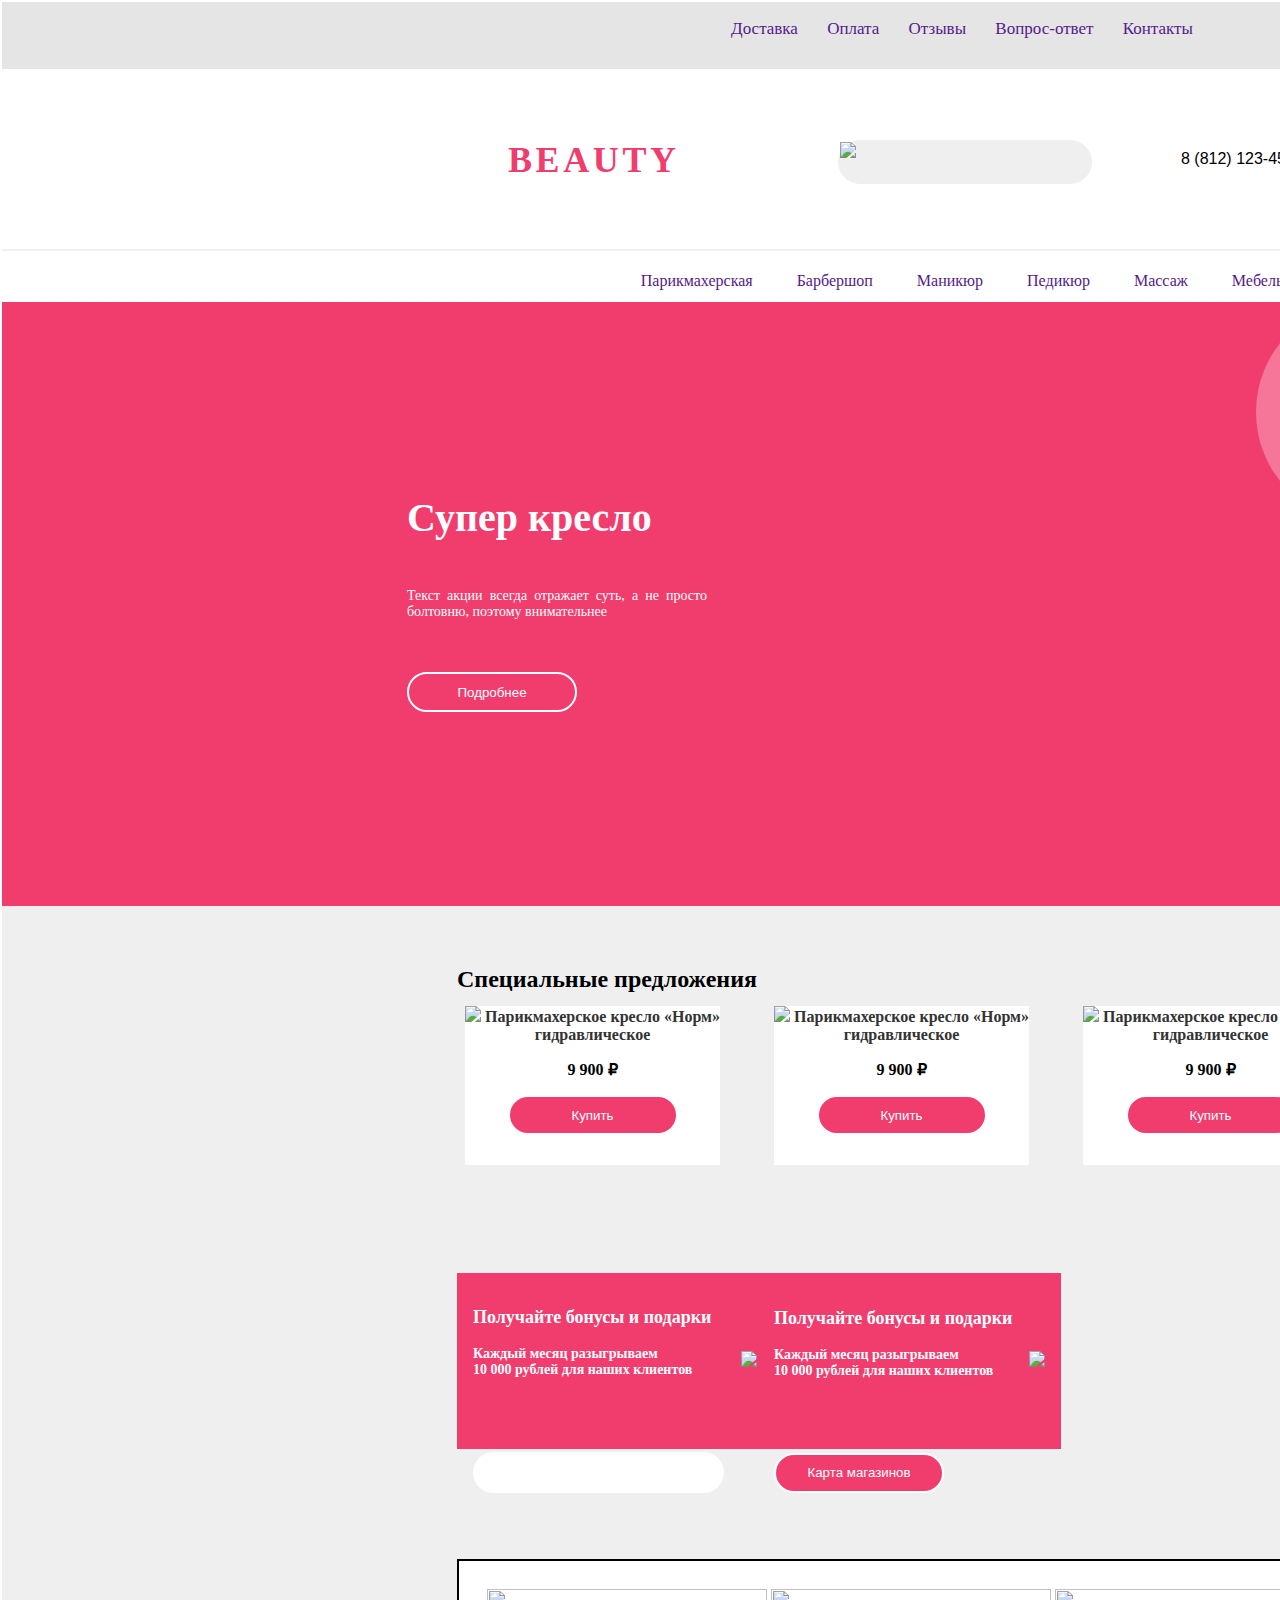
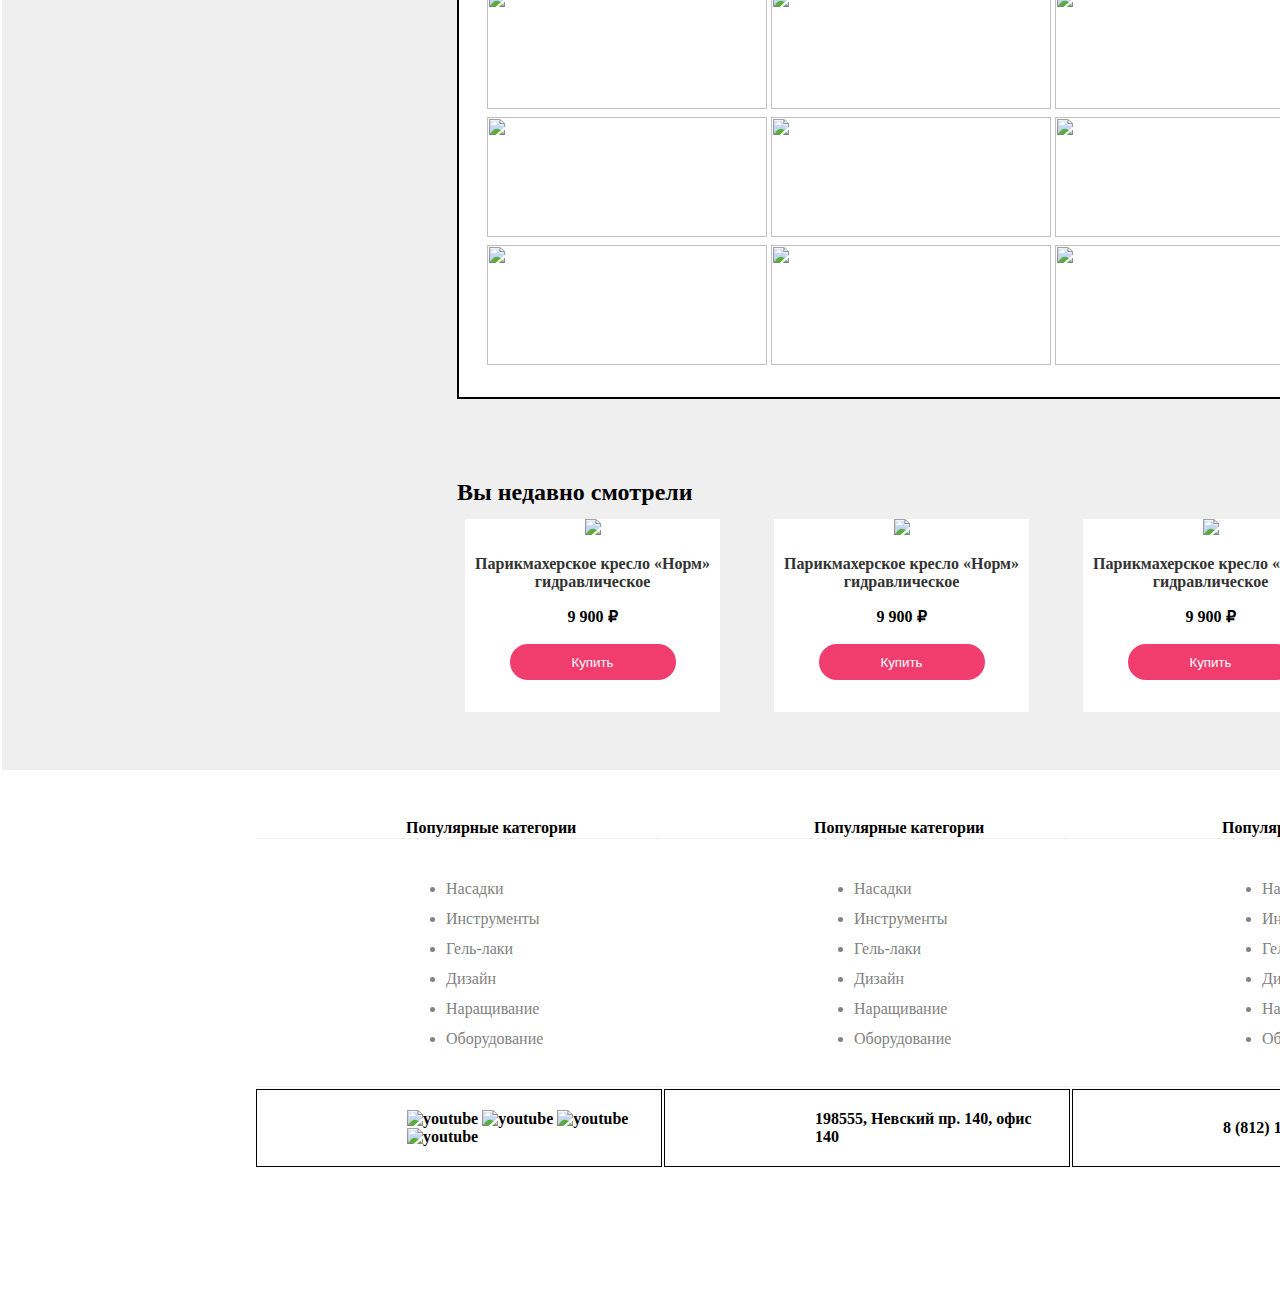
==== First task.html @ df23cb65 "Create Footer" ====
<!DOCTYPE html>
<html>
<head>
	<meta charset="utf-8">
	<meta name="viewport" content="width=device-width, initial-scale=1">
	<link rel="stylesheet" type="text/css" href="cssFirsttask.css">
	<link rel="stylesheet" type="text/css" href="publicitate.css">
	<title></title>
</head>

<body>
<div class="f" > 
	<a href="">Доставка</a>
	<a href="">Оплата</a>
	<a href="">Отзывы</a>
	<a href="">Вопрос-ответ</a>
	<a href="">Контакты</a></div>
<div class="menu">
	<div class="logo">
		<b>BEAUTY</b>
	</div>
<div class="search">
	<img src="https://icons.veryicon.com/png/o/miscellaneous/easemob-icon/search-934.png" width="auto" height="100%">
	<input type="" name="" class="inpser"></div>
<label class="phone">8 (812) 123-45-67</label>
<button class="btbkcall">Обратный звонок</button></div>
<hr class="clhr">
<div class="secondM" >
	<a href="">Парикмахерская</a>
	<a href="">Барбершоп</a>
	<a href="">Маникюр</a>
	<a href="">Педикюр</a>
	<a href="">Массаж</a>
	<a href="">Мебель</a></div>
<div class="bilbord">
	<label class="titlu"><b>Супер кресло</b></label>
	<label class="continut">Текст акции всегда отражает суть, а не просто болтовню, поэтому внимательнее</label>
	<button class="more">Подробнее</button>
	<div class="imgbilbord"> <img src="https://www.pngall.com/wp-content/uploads/11/Office-Chair-PNG-Images.png" width="360px">

	</div></div>
<div class="specialoffer">
 <label class="h2"> <b>Специальные предложения</b></label>
 <table class="tab1">
		<tr>
			<th>
				<div class="specialimg">
				<img src="https://relaxe.md/files/options/md/dcfffdd0-7636-4629-8879-8ab0fb9b57fd.webp" width="255px">
				<label class="textspecial">Парикмахерское кресло «Норм» гидравлическое</label>
				<p><b>9 900 ₽ </b></p>
				<button class="btby"> Купить</button>
				</div>
			</th>
			<th>
				<div class="specialimg">
				<img src="https://relaxe.md/files/options/md/dcfffdd0-7636-4629-8879-8ab0fb9b57fd.webp" width="255px">
				<label class="textspecial">Парикмахерское кресло «Норм» гидравлическое</label>
				<p><b>9 900 ₽ </b></p>
				<button class="btby"> Купить</button>
				</div>
			</th>
			<th>
				<div class="specialimg">
				<img src="https://relaxe.md/files/options/md/dcfffdd0-7636-4629-8879-8ab0fb9b57fd.webp" width="255px">
				<label class="textspecial">Парикмахерское кресло «Норм» гидравлическое</label>
				<p><b>9 900 ₽ </b></p>
				<button class="btby"> Купить</button>
				</div>
			</th>
			<th>
				<div class="specialimg">
				<img src="https://relaxe.md/files/options/md/dcfffdd0-7636-4629-8879-8ab0fb9b57fd.webp" width="255px">
				<label class="textspecial">Парикмахерское кресло «Норм» гидравлическое</label>
				<p><b>9 900 ₽ </b></p>
				<button class="btby"> Купить</button>
				</div>
			</th>
		</tr>
<table class="box">
	<tr>
		<th>
			<p class="textbox1">Получайте бонусы и подарки</p>
			<p class="textbox2">Каждый месяц разыгрываем<br> 10 000 рублей для наших клиентов</p>
            <input type="text" name="" class="emailinp">
		</th>
		<th> <img src="https://icons.veryicon.com/png/o/system/rounded-linear-icon/mail-246.png " width="370px">
		</th>
		<th >
			<p class="textbox1">Получайте бонусы и подарки</p>
			<p class="textbox2">Каждый месяц разыгрываем <br>
			10 000 рублей для наших клиентов</p>
			<button class="salescard">Карта магазинов</button>
		</th>
		<th>
			<img src="https://icons.veryicon.com/png/o/business/pdf-dedicated-color-e-commerce-icon/delivery-van.png" width="250px"></th>
	</tr></table></table> 
<table class="publicitate">
	<tr>
		<th>
			<img src="https://icons.veryicon.com/png/o/miscellaneous/phase-ii-mall-icon/marketing-4.png" width="280px" height="120px">
		</th>
		<th>
			<img src="https://icons.veryicon.com/png/o/miscellaneous/phase-ii-mall-icon/marketing-4.png" width="280px" height="120px">
		</th>
		<th>
			<img src="https://icons.veryicon.com/png/o/miscellaneous/phase-ii-mall-icon/marketing-4.png" width="280px" height="120px">
		</th>
		<th>
			<img src="https://icons.veryicon.com/png/o/miscellaneous/phase-ii-mall-icon/marketing-4.png" width="280px" height="120px">
		</th>
	</tr>
	<tr>
		<th>
			<img src="https://icons.veryicon.com/png/o/miscellaneous/phase-ii-mall-icon/marketing-4.png" width="280px" height="120px">
		</th>
		<th>
			<img src="https://icons.veryicon.com/png/o/miscellaneous/phase-ii-mall-icon/marketing-4.png" width="280px" height="120px">
		</th>
		<th>
			<img src="https://icons.veryicon.com/png/o/miscellaneous/phase-ii-mall-icon/marketing-4.png" width="280px" height="120px">
		</th>
		<th>
			<img src="https://icons.veryicon.com/png/o/miscellaneous/phase-ii-mall-icon/marketing-4.png" width="280px" height="120px">
		</th>
	</tr>
	<tr>
		<th>
			<img src="https://icons.veryicon.com/png/o/miscellaneous/phase-ii-mall-icon/marketing-4.png" width="280px" height="120px">
		</th>
		<th>
			<img src="https://icons.veryicon.com/png/o/miscellaneous/phase-ii-mall-icon/marketing-4.png" width="280px" height="120px">
		</th>
		<th>
			<img src="https://icons.veryicon.com/png/o/miscellaneous/phase-ii-mall-icon/marketing-4.png" width="280px" height="120px">
		</th>
		<th>
			<img src="https://icons.veryicon.com/png/o/miscellaneous/phase-ii-mall-icon/marketing-4.png" width="280px" height="120px">
		</th>
	</tr>
</table>
<label class="h2"> <b>Вы недавно смотрели</b></label>

	<table class="tab1">
		<tr>
			<th>
				<div class="specialimg">
				<img src="https://relaxe.md/files/options/md/dcfffdd0-7636-4629-8879-8ab0fb9b57fd.webp" width="255px">
				<p><label class="textspecial">Парикмахерское кресло «Норм» гидравлическое</label></p>
				<p><b>9 900 ₽ </b></p>
				<button class="btby"> Купить</button>
				</div>
			</th>
			<th>
				<div class="specialimg">
				<img src="https://relaxe.md/files/options/md/dcfffdd0-7636-4629-8879-8ab0fb9b57fd.webp" width="255px">
				<p><label class="textspecial">Парикмахерское кресло «Норм» гидравлическое</label></p>
				<p><b>9 900 ₽ </b></p>
				<button class="btby"> Купить</button>
				</div>
			</th>
			<th>
				<div class="specialimg">
				<img src="https://relaxe.md/files/options/md/dcfffdd0-7636-4629-8879-8ab0fb9b57fd.webp" width="255px">
				<p><label class="textspecial">Парикмахерское кресло «Норм» гидравлическое</label></p>
				<p><b>9 900 ₽ </b></p>
				<button class="btby"> Купить</button>
				</div>
			</th>
			<th>
				<div class="specialimg">
				<img src="https://relaxe.md/files/options/md/dcfffdd0-7636-4629-8879-8ab0fb9b57fd.webp" width="255px">
				<p><label class="textspecial">Парикмахерское кресло «Норм» гидравлическое</label></p>
				<p><b>9 900 ₽ </b></p>
				<button class="btby"> Купить</button>
				</div>
			</th>
		</tr>
	</table>
</div>
<footer>
<table >
	<tr>

		<th class="divfooter1"> 
		Популярные категории
		</th>
		<th class="divfooter1"> 
		Популярные категории
		</th>
		<th class="divfooter1"> 
		Популярные категории
		</th>
		<th class="divfooter1"> 
		Популярные категории
		</th>
	
	</tr>	
	<tr>
		<th class="divfooter2">
			<ul>
				<li>Насадки</li>
				<li>Инструменты</li>
				<li>Гель-лаки</li>
				<li>Дизайн</li>
				<li>Наращивание</li>
				<li>Оборудование</li>
			</ul>	
		</th>
		<th class="divfooter2">
			<ul>
				<li>Насадки</li>
				<li>Инструменты</li>
				<li>Гель-лаки</li>
				<li>Дизайн</li>
				<li>Наращивание</li>
				<li>Оборудование</li>
			</ul>	
		</th>
		<th class="divfooter2">
			<ul>
				<li>Насадки</li>
				<li>Инструменты</li>
				<li>Гель-лаки</li>
				<li>Дизайн</li>
				<li>Наращивание</li>
				<li>Оборудование</li>
			</ul>	
		</th>
		<th class="divfooter2">
			<ul>
				<li>Насадки</li>
				<li>Инструменты</li>
				<li>Гель-лаки</li>
				<li>Дизайн</li>
				<li>Наращивание</li>
				<li>Оборудование</li>
			</ul>	
		</th>
	</tr>
	
	<tr>
		<th class="divfooter3">
			<img src="https://icons.veryicon.com/png/o/photographic/ant-design-official-icon-library/youtube-118.png" alt="youtube" width="30px">
			<img src="https://icons.veryicon.com/png/o/object/material-design-icons-1/vk-5.png" alt="youtube" width="30px">
			<img src="https://icons.veryicon.com/png/o/internet--web/logo-share-third-party-common/facebook-133.png" alt="youtube" width="30px">
			<img src="https://icons.veryicon.com/png/o/photographic/ant-design-official-icon-library/instagram-48.png" alt="youtube" width="30px">
		</th>
		<th class="divfooter3">198555, Невский пр. 140, офис 140</th>
		<th class="divfooter3">8 (812) 123-45-67</th>
		<th class="divfooter3">
			<button class="">Обратный звонок</button>
		</th>
	</tr>

</table>

</footer>

</body>
</html>
---- cssFirsttask.css ----
body
{
width:1920px;
height: auto;
display: static;
margin: 2px;
font-family: robot;
}
.f
{
 width:100%;
 height:50px;
 background:#E5E5E5;
 position: static;
 font-size: 17px;
 text-align: center;
 font-family: Roboto;
 padding-top: 17px;
 word-spacing:25px;
}
a
{
	 text-decoration:none;

}
.menu
{
width: 100%;
height: 170px;
position:relative;
border: 1px solid transparent;
}
.logo
{
	width: 150px;
	height: 39px;
	border: 1px solid none;
	position: absolute;
	left: 505px;
	top: 70px;
	color:#F13C6E; 
	font-size: 36px;
	font-family: Roboto; 
	letter-spacing: 0.1em;
	line-height: 40px;
	cursor: pointer;
}
.inpser
{
	position: absolute;
	height: auto;
	width: 190px;
	color: black;
	border: none;
	border-bottom: 1px solid transparent;
	background-color: transparent;
	margin-top:10px;
}
.search
{	
width: 250px;
height: 40px;
background-color:#EFEFEF;
border-radius: 40px;
position: absolute;
left: 835px;
top: 70px;
padding: 2px;
}
.phone
{ 
	position: absolute;
	left: 1178px;
	top: 80px;
	font-family: arial;
	font-size: 16px;
	font-style: normal;
	color: #000000;
	display: revert;
}
.btbkcall
{
	position: relative;
	width: 170px;
	height: 40px;
	left: 1345px;
	top: 70px;
	border-radius: 40px;
	background: #FFFFFF;
	border: 2 px solid;
	border-color: #F13C6E;
	cursor: pointer;	
}
.clhr
{
width: 100%;
position: relative;
right: 0px;
border: solid 1px #EFEFEF ;
}

.imgbilbord
{
width: auto;
height:auto;
border: 100px solid black;
border-radius: 50%;
position: absolute;
right: 450px;
border-color: #f57699;
background-color: #f9adc2;
}
.secondM
{
text-align: center;
word-spacing: 40px;
color:#000000;
font-family: Roboto; 
padding: 12px;
border: none;
font-size: 16px;
line-height: 19px;
font-style: normal;
}
.bilbord
{
width: 100%;
height: 604px;
background-color:#F13C6E;
position: relative;
}

.more
{
	position: absolute;
	width:170px;
	height:40px;
	left: 405px;
	top: 370px;
	background-color:#F13C6E;
	color:#FFFFFF ;
	border: 2px solid #FFFFFF;
	border-radius:40px;
	cursor:pointer;
}
.titlu
{
	position: absolute;
	left: 405px;
	top: 192px;
	font-size: 40px;
	color:#FFFFFF; 
}
.continut
{ 
	position: absolute;
	width: 300px;
	height: auto;
    color:#FFFFFF; 
    text-align: justify;
    left: 405px;
    top: 286px;
    font-size: 14px;
    font-family: Roboto;
    font-style: normal;
}
.h2
{
	position: relative;
	left:405px;
	font-size:24px;
	top: 10px;
	line-weight: 100px;
}
.specialoffer
{
width: auto;
height: auto;
background-color:#EFEFEF;
padding: 50px;
}
.specialimg
{
	width: 255px;
	height: auto;
	background-color: white;
	margin-right: 50px;
	position: relative;
}
.btby
{
	width:170px;
	height:40px;
	background-color:#F13C6E;
	color:#FFFFFF ;
	border: 2px solid #FFFFFF;
	border-radius:40px;
	cursor:pointer;
	align-self: flex-end;
	margin-bottom: 30px;
}
.textspecial
{
color: #333333;
}
.tab1
{
	width: auto;
	height: auto;
	position: relative;
	width: auto; 
	left: 405px;
	margin-top: 15px;
	display: block;
	padding: 5px;
}

.bonus
{
	position:relative;
	border: ;
	width: auto;
	border: 1px solid black;
	left: 400px; 
}
---- publicitate.css ----
.box 
{
position: relative;
width:auto;
height: auto;
background-color:#F13C6E;
margin-top: 100px;
margin-bottom: 100px;
left: 405px;
padding: px;
display: fixed;
border-spacing: 15px;
}
.textbox1
{
color:#FFFFFF;
font-size: 18px;
position: relative;
left: auto;
text-align: justify;
top: auto;
}
.textbox2
{
color:#FFFFFF;
font-size: 14px;
position: relative;
text-align: justify;
left: auto;
top: auto;
}
.salescard
{
	position: relative;
	width:170px;
	height:40px;
	background-color:#F13C6E;
	color:#FFFFFF ;
	border: 2px solid #FFFFFF;
	border-radius:40px;
	cursor:pointer;
	left: auto;
	top:60px;
	float: left;


}
.emailinp
{
width: 220px;
height: 35px;
position: relative;
border-radius: 30px;
background-color: white;
border-color: transparent;
padding-left:25px;
left: auto;
top: 60px;

}
.publicitate
{
	position: relative;
	width: auto;
	margin-bottom: 80px;
	border: 2px solid black;
	margin-left: 405px;
	padding: 25px;
	background-color: white;
	top: 10px;
}

.divfooter1
{
	position: relative;
	padding-top: 20px;
    border-bottom: 1px solid #EFEFEF;
	font-size:16px ;
	text-align: left;
	font-weight: bold;
	padding-left: 150px;

}
.divfooter2
{
	width: 255px;
	height: 243px;
	position: relative;
	font-weight: normal;
	color: #828282;
	text-align: left;
	padding-left: 150px;
	list-style-type: none;
	line-height:30px;
	border-bottom: 1px solid #EFEFEF;
}
.divfooter3
{
	
	border: 1px solid black;
	width: auto;
	height: auto;
	position: static;
	padding: 20px;
	text-align: left;
	padding-left: 150px;
}
footer
{
	width: auto;
	height: 492px;
	background-color: white;
	border: 2px solid transparent;
	padding-left: 250px;
	padding-top: 25px;
}
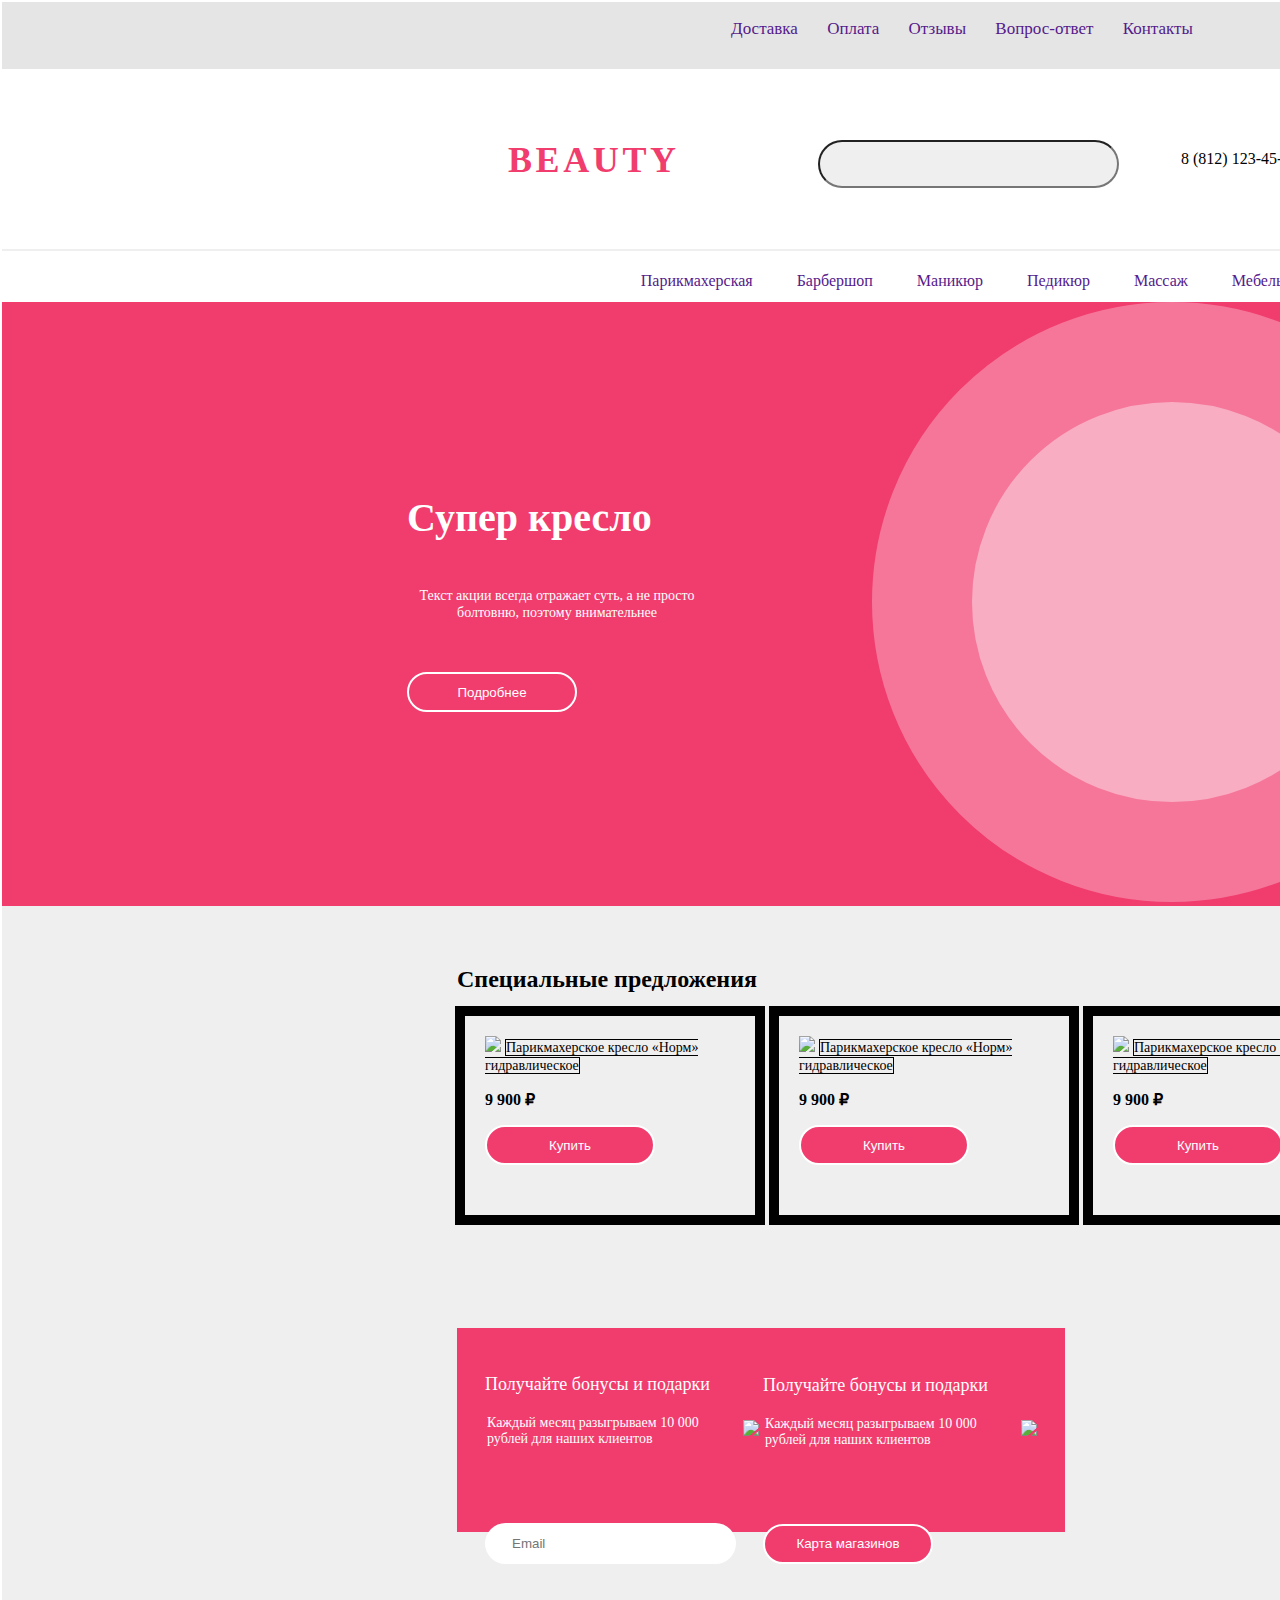
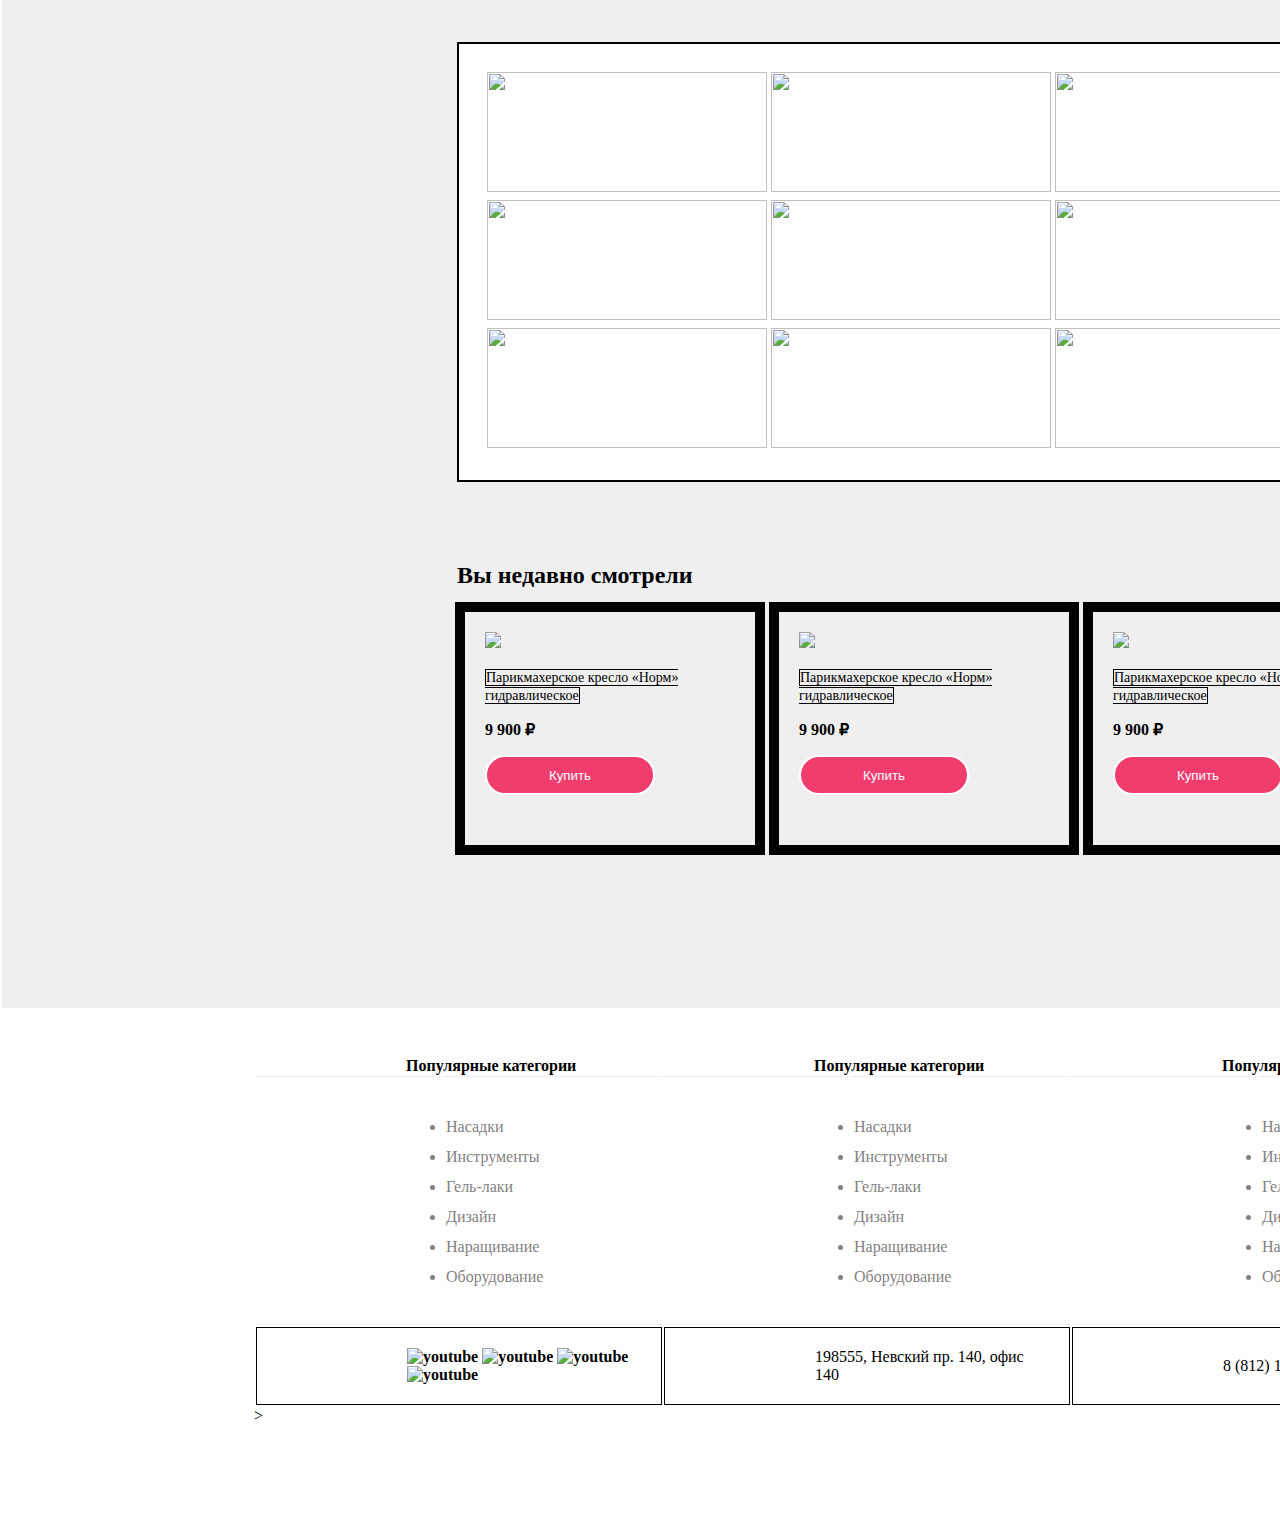
==== commit ca63270d: "Repair code" ====
--- a/First task.html
+++ b/First task.html
@@ -7,193 +7,212 @@
 	<link rel="stylesheet" type="text/css" href="publicitate.css">
 	<title></title>
 </head>
-
 <body>
-<div class="f" > 
+<!--Create (First list)-->
+ <div class="f" > 
 	<a href="">Доставка</a>
 	<a href="">Оплата</a>
 	<a href="">Отзывы</a>
 	<a href="">Вопрос-ответ</a>
-	<a href="">Контакты</a></div>
-<div class="menu">
+	<a href="">Контакты</a>
+ </div>
+<!--Create logo,search bar, button callback-->
+ <div class="menu">
 	<div class="logo">
 		<b>BEAUTY</b>
 	</div>
-<div class="search">
-	<img src="https://icons.veryicon.com/png/o/miscellaneous/easemob-icon/search-934.png" width="auto" height="100%">
-	<input type="" name="" class="inpser"></div>
-<label class="phone">8 (812) 123-45-67</label>
-<button class="btbkcall">Обратный звонок</button></div>
-<hr class="clhr">
-<div class="secondM" >
+	<form >
+	<input type="text" class="search" required>
+	<button class="butsearch"></button>
+	</form>
+	<label class="phone">8 (812) 123-45-67</label>
+	<button class="btbkcall">Обратный звонок</button>
+ </div>
+<!--Create second list-->
+ <hr class="clhr">
+ <div class="secondL" >
 	<a href="">Парикмахерская</a>
 	<a href="">Барбершоп</a>
 	<a href="">Маникюр</a>
 	<a href="">Педикюр</a>
 	<a href="">Массаж</a>
-	<a href="">Мебель</a></div>
-<div class="bilbord">
+	<a href="">Мебель</a>
+ </div>
+<!--Space for adverting-->
+ <div class="bilbord">
 	<label class="titlu"><b>Супер кресло</b></label>
 	<label class="continut">Текст акции всегда отражает суть, а не просто болтовню, поэтому внимательнее</label>
 	<button class="more">Подробнее</button>
-	<div class="imgbilbord"> <img src="https://www.pngall.com/wp-content/uploads/11/Office-Chair-PNG-Images.png" width="360px">
-
-	</div></div>
-<div class="specialoffer">
- <label class="h2"> <b>Специальные предложения</b></label>
- <table class="tab1">
-		<tr>
-			<th>
-				<div class="specialimg">
-				<img src="https://relaxe.md/files/options/md/dcfffdd0-7636-4629-8879-8ab0fb9b57fd.webp" width="255px">
-				<label class="textspecial">Парикмахерское кресло «Норм» гидравлическое</label>
-				<p><b>9 900 ₽ </b></p>
-				<button class="btby"> Купить</button>
-				</div>
-			</th>
-			<th>
-				<div class="specialimg">
-				<img src="https://relaxe.md/files/options/md/dcfffdd0-7636-4629-8879-8ab0fb9b57fd.webp" width="255px">
-				<label class="textspecial">Парикмахерское кресло «Норм» гидравлическое</label>
-				<p><b>9 900 ₽ </b></p>
-				<button class="btby"> Купить</button>
-				</div>
-			</th>
-			<th>
-				<div class="specialimg">
-				<img src="https://relaxe.md/files/options/md/dcfffdd0-7636-4629-8879-8ab0fb9b57fd.webp" width="255px">
-				<label class="textspecial">Парикмахерское кресло «Норм» гидравлическое</label>
-				<p><b>9 900 ₽ </b></p>
-				<button class="btby"> Купить</button>
-				</div>
-			</th>
-			<th>
-				<div class="specialimg">
-				<img src="https://relaxe.md/files/options/md/dcfffdd0-7636-4629-8879-8ab0fb9b57fd.webp" width="255px">
-				<label class="textspecial">Парикмахерское кресло «Норм» гидравлическое</label>
-				<p><b>9 900 ₽ </b></p>
-				<button class="btby"> Купить</button>
-				</div>
-			</th>
-		</tr>
-<table class="box">
-	<tr>
-		<th>
-			<p class="textbox1">Получайте бонусы и подарки</p>
-			<p class="textbox2">Каждый месяц разыгрываем<br> 10 000 рублей для наших клиентов</p>
-            <input type="text" name="" class="emailinp">
-		</th>
-		<th> <img src="https://icons.veryicon.com/png/o/system/rounded-linear-icon/mail-246.png " width="370px">
-		</th>
-		<th >
-			<p class="textbox1">Получайте бонусы и подарки</p>
-			<p class="textbox2">Каждый месяц разыгрываем <br>
-			10 000 рублей для наших клиентов</p>
-			<button class="salescard">Карта магазинов</button>
-		</th>
-		<th>
-			<img src="https://icons.veryicon.com/png/o/business/pdf-dedicated-color-e-commerce-icon/delivery-van.png" width="250px"></th>
-	</tr></table></table> 
-<table class="publicitate">
-	<tr>
-		<th>
-			<img src="https://icons.veryicon.com/png/o/miscellaneous/phase-ii-mall-icon/marketing-4.png" width="280px" height="120px">
-		</th>
-		<th>
-			<img src="https://icons.veryicon.com/png/o/miscellaneous/phase-ii-mall-icon/marketing-4.png" width="280px" height="120px">
-		</th>
-		<th>
-			<img src="https://icons.veryicon.com/png/o/miscellaneous/phase-ii-mall-icon/marketing-4.png" width="280px" height="120px">
-		</th>
-		<th>
-			<img src="https://icons.veryicon.com/png/o/miscellaneous/phase-ii-mall-icon/marketing-4.png" width="280px" height="120px">
-		</th>
-	</tr>
-	<tr>
-		<th>
-			<img src="https://icons.veryicon.com/png/o/miscellaneous/phase-ii-mall-icon/marketing-4.png" width="280px" height="120px">
-		</th>
-		<th>
-			<img src="https://icons.veryicon.com/png/o/miscellaneous/phase-ii-mall-icon/marketing-4.png" width="280px" height="120px">
-		</th>
-		<th>
-			<img src="https://icons.veryicon.com/png/o/miscellaneous/phase-ii-mall-icon/marketing-4.png" width="280px" height="120px">
-		</th>
-		<th>
-			<img src="https://icons.veryicon.com/png/o/miscellaneous/phase-ii-mall-icon/marketing-4.png" width="280px" height="120px">
-		</th>
-	</tr>
-	<tr>
-		<th>
-			<img src="https://icons.veryicon.com/png/o/miscellaneous/phase-ii-mall-icon/marketing-4.png" width="280px" height="120px">
-		</th>
-		<th>
-			<img src="https://icons.veryicon.com/png/o/miscellaneous/phase-ii-mall-icon/marketing-4.png" width="280px" height="120px">
-		</th>
-		<th>
-			<img src="https://icons.veryicon.com/png/o/miscellaneous/phase-ii-mall-icon/marketing-4.png" width="280px" height="120px">
-		</th>
-		<th>
-			<img src="https://icons.veryicon.com/png/o/miscellaneous/phase-ii-mall-icon/marketing-4.png" width="280px" height="120px">
-		</th>
-	</tr>
-</table>
-<label class="h2"> <b>Вы недавно смотрели</b></label>
-
+	<div class="imgbilbord">
+	</div>
+ </div>
+<!--Special Offert-->
+ <div class="specialoffer">
+ 	<label class="h2"><b>Специальные предложения</b></label>
+<!--Tabel for special offert-->
+ 	<table class="tab1">
+		<tr>
+			<td>
+				<div class="specialimg">
+				<img src="https://relaxe.md/files/options/md/dcfffdd0-7636-4629-8879-8ab0fb9b57fd.webp"width="255px">
+			    
+				<label class="textspecial">Парикмахерское кресло «Норм» гидравлическое</label>
+				<p><b>9 900 ₽ </b></p>
+				<button class="btby">Купить</button>
+				</div>
+			</td>
+			<td>
+				<div class="specialimg">
+				<img src="https://relaxe.md/files/options/md/dcfffdd0-7636-4629-8879-8ab0fb9b57fd.webp" width="255px">
+				<label class="textspecial">Парикмахерское кресло «Норм» гидравлическое</label>
+				<p><b>9 900 ₽ </b></p>
+				<button class="btby"> Купить</button>
+				</div>
+			</td>
+			<td>
+				<div class="specialimg">
+				<img src="https://relaxe.md/files/options/md/dcfffdd0-7636-4629-8879-8ab0fb9b57fd.webp" width="255px">
+				<label class="textspecial">Парикмахерское кресло «Норм» гидравлическое</label>
+				<p><b>9 900 ₽ </b></p>
+				<button class="btby">Купить</button>
+				</div>
+			</td>
+			<td>
+				<div class="specialimg">
+				<img src="https://relaxe.md/files/options/md/dcfffdd0-7636-4629-8879-8ab0fb9b57fd.webp"width="255px">
+				<label class="textspecial">Парикмахерское кресло «Норм» гидравлическое</label>
+				<p><b>9 900 ₽ </b></p>
+				<button class="btby"> Купить</button>
+				</div>
+			</td>
+		</tr>
+<!--Table for special gift-->	
+		<table class="box">
+			<tr>
+				<form>
+				<td>
+					<p class="textbox1">Получайте бонусы и подарки</p>
+					<p class="textbox2">Каждый месяц разыгрываем 10 000 рублей для наших клиентов</p>
+		            <input type="text" name="" class="emailinp" placeholder="Email" required>
+				</td>
+				<td> 
+					<img src="https://icons.veryicon.com/png/o/system/rounded-linear-icon/mail-246.png " width="370px">
+				</td>
+			
+				<td>
+					<p class="textbox1">Получайте бонусы и подарки</p>
+					<p class="textbox2">Каждый месяц разыгрываем 10 000 рублей для наших клиентов</p>
+					<button class="salescard">Карта магазинов</button>
+				</td>
+				<td>
+					<img src="https://icons.veryicon.com/png/o/business/pdf-dedicated-color-e-commerce-icon/delivery-van.png" width="250px">
+				</td>
+			</form>
+			</tr>
+		</table>
+	</table> 
+<!--Tabel for sales elements -->
+		<table class="things">
+		<tr>
+			<td>
+				<img src="https://icons.veryicon.com/png/o/miscellaneous/phase-ii-mall-icon/marketing-4.png" width="280px" height="120px">
+			</td>
+			<td>
+				<img src="https://icons.veryicon.com/png/o/miscellaneous/phase-ii-mall-icon/marketing-4.png" width="280px" height="120px">
+			</td>
+			<td>
+				<img src="https://icons.veryicon.com/png/o/miscellaneous/phase-ii-mall-icon/marketing-4.png" width="280px" height="120px">
+			</td>
+			<td>
+				<img src="https://icons.veryicon.com/png/o/miscellaneous/phase-ii-mall-icon/marketing-4.png" width="280px" height="120px">
+			</td>
+		</tr>
+		<tr>
+			<td>
+				<img src="https://icons.veryicon.com/png/o/miscellaneous/phase-ii-mall-icon/marketing-4.png" width="280px" height="120px">
+			</td>
+			<td>
+				<img src="https://icons.veryicon.com/png/o/miscellaneous/phase-ii-mall-icon/marketing-4.png" width="280px" height="120px">
+			</td>
+			<td>
+				<img src="https://icons.veryicon.com/png/o/miscellaneous/phase-ii-mall-icon/marketing-4.png" width="280px" height="120px">
+			</td>
+			<td>
+				<img src="https://icons.veryicon.com/png/o/miscellaneous/phase-ii-mall-icon/marketing-4.png" width="280px" height="120px">
+			</td>
+		</tr>
+		<tr>
+			<td>
+				<img src="https://icons.veryicon.com/png/o/miscellaneous/phase-ii-mall-icon/marketing-4.png" width="280px" height="120px">
+			</td>
+			<td>
+				<img src="https://icons.veryicon.com/png/o/miscellaneous/phase-ii-mall-icon/marketing-4.png" width="280px" height="120px">
+			</td>
+			<td>
+				<img src="https://icons.veryicon.com/png/o/miscellaneous/phase-ii-mall-icon/marketing-4.png" width="280px" height="120px">
+			</td>
+			<td>
+				<img src="https://icons.veryicon.com/png/o/miscellaneous/phase-ii-mall-icon/marketing-4.png" width="280px" height="120px">
+			</td>
+		</tr>
+	</table>
+	
+	</table>
+<!--See recently-->
+	<label class="h2"> <b>Вы недавно смотрели</b></label/>
 	<table class="tab1">
 		<tr>
-			<th>
+			<td>
 				<div class="specialimg">
 				<img src="https://relaxe.md/files/options/md/dcfffdd0-7636-4629-8879-8ab0fb9b57fd.webp" width="255px">
 				<p><label class="textspecial">Парикмахерское кресло «Норм» гидравлическое</label></p>
 				<p><b>9 900 ₽ </b></p>
 				<button class="btby"> Купить</button>
 				</div>
-			</th>
-			<th>
+			<td
+			<td>
 				<div class="specialimg">
 				<img src="https://relaxe.md/files/options/md/dcfffdd0-7636-4629-8879-8ab0fb9b57fd.webp" width="255px">
 				<p><label class="textspecial">Парикмахерское кресло «Норм» гидравлическое</label></p>
 				<p><b>9 900 ₽ </b></p>
 				<button class="btby"> Купить</button>
 				</div>
-			</th>
-			<th>
+			<td
+			<td>
 				<div class="specialimg">
 				<img src="https://relaxe.md/files/options/md/dcfffdd0-7636-4629-8879-8ab0fb9b57fd.webp" width="255px">
 				<p><label class="textspecial">Парикмахерское кресло «Норм» гидравлическое</label></p>
 				<p><b>9 900 ₽ </b></p>
 				<button class="btby"> Купить</button>
 				</div>
-			</th>
-			<th>
-				<div class="specialimg">
-				<img src="https://relaxe.md/files/options/md/dcfffdd0-7636-4629-8879-8ab0fb9b57fd.webp" width="255px">
-				<p><label class="textspecial">Парикмахерское кресло «Норм» гидравлическое</label></p>
-				<p><b>9 900 ₽ </b></p>
-				<button class="btby"> Купить</button>
-				</div>
-			</th>
+			<td
+			<td>
+				<div class="specialimg">
+				 <img src="https://relaxe.md/files/options/md/dcfffdd0-7636-4629-8879-8ab0fb9b57fd.webp" width="255px">
+				 <p><label class="textspecial">Парикмахерское кресло «Норм» гидравлическое</label></p>
+				 <p><b>9 900 ₽ </b></p>
+				 <button class="btby"> Купить</button>
+				</div>
+			<td
 		</tr>
 	</table>
 </div>
-<footer>
-<table >
+<!--Footer-->
+<footer/>
+	<table>
 	<tr>
-
-		<th class="divfooter1"> 
-		Популярные категории
-		</th>
-		<th class="divfooter1"> 
-		Популярные категории
-		</th>
-		<th class="divfooter1"> 
-		Популярные категории
-		</th>
-		<th class="divfooter1"> 
-		Популярные категории
-		</th>
-	
+		<th class="divfooter1"> 
+		Популярные категории
+		<td
+		<th class="divfooter1"> 
+		Популярные категории
+		<td
+		<th class="divfooter1"> 
+		Популярные категории
+		<td
+		<th class="divfooter1"> 
+		Популярные категории
+		<td
 	</tr>	
 	<tr>
 		<th class="divfooter2">
@@ -205,56 +224,52 @@
 				<li>Наращивание</li>
 				<li>Оборудование</li>
 			</ul>	
-		</th>
-		<th class="divfooter2">
-			<ul>
-				<li>Насадки</li>
-				<li>Инструменты</li>
-				<li>Гель-лаки</li>
-				<li>Дизайн</li>
-				<li>Наращивание</li>
-				<li>Оборудование</li>
-			</ul>	
-		</th>
-		<th class="divfooter2">
-			<ul>
-				<li>Насадки</li>
-				<li>Инструменты</li>
-				<li>Гель-лаки</li>
-				<li>Дизайн</li>
-				<li>Наращивание</li>
-				<li>Оборудование</li>
-			</ul>	
-		</th>
-		<th class="divfooter2">
-			<ul>
-				<li>Насадки</li>
-				<li>Инструменты</li>
-				<li>Гель-лаки</li>
-				<li>Дизайн</li>
-				<li>Наращивание</li>
-				<li>Оборудование</li>
-			</ul>	
-		</th>
+		<td
+		<th class="divfooter2">
+			<ul>
+				<li>Насадки</li>
+				<li>Инструменты</li>
+				<li>Гель-лаки</li>
+				<li>Дизайн</li>
+				<li>Наращивание</li>
+				<li>Оборудование</li>
+			</ul>	
+		<td
+		<th class="divfooter2">
+			<ul>
+				<li>Насадки</li>
+				<li>Инструменты</li>
+				<li>Гель-лаки</li>
+				<li>Дизайн</li>
+				<li>Наращивание</li>
+				<li>Оборудование</li>
+			</ul>	
+		<td
+		<th class="divfooter2">
+			<ul>
+				<li>Насадки</li>
+				<li>Инструменты</li>
+				<li>Гель-лаки</li>
+				<li>Дизайн</li>
+				<li>Наращивание</li>
+				<li>Оборудование</li>
+			</ul>	
+		<td
 	</tr>
-	
 	<tr>
 		<th class="divfooter3">
 			<img src="https://icons.veryicon.com/png/o/photographic/ant-design-official-icon-library/youtube-118.png" alt="youtube" width="30px">
 			<img src="https://icons.veryicon.com/png/o/object/material-design-icons-1/vk-5.png" alt="youtube" width="30px">
 			<img src="https://icons.veryicon.com/png/o/internet--web/logo-share-third-party-common/facebook-133.png" alt="youtube" width="30px">
 			<img src="https://icons.veryicon.com/png/o/photographic/ant-design-official-icon-library/instagram-48.png" alt="youtube" width="30px">
-		</th>
-		<th class="divfooter3">198555, Невский пр. 140, офис 140</th>
-		<th class="divfooter3">8 (812) 123-45-67</th>
+		<td
+		<th class="divfooter3">198555, Невский пр. 140, офис 140<td
+		<th class="divfooter3">8 (812) 123-45-67<td
 		<th class="divfooter3">
 			<button class="">Обратный звонок</button>
-		</th>
+		<td
 	</tr>
-
-</table>
-
+	</table>>
 </footer>
-
 </body>
 </html>--- a/cssFirsttask.css
+++ b/cssFirsttask.css
@@ -1,34 +1,50 @@
 body
 {
-width:1920px;
-height: auto;
-display: static;
-margin: 2px;
-font-family: robot;
-}
+	width:1920px;
+	height: auto;
+	display: static;
+	margin: 2px;
+	font-family: robot;
+}
+/*1)Style for first menu*/
 .f
 {
- width:100%;
- height:50px;
- background:#E5E5E5;
- position: static;
- font-size: 17px;
- text-align: center;
- font-family: Roboto;
- padding-top: 17px;
- word-spacing:25px;
-}
+	 width:100%;
+	 height:50px;
+	 background:#E5E5E5;
+	 position: static;
+	 font-size: 17px;
+	 text-align: center;
+	 font-family: Roboto;
+	 padding-top: 17px;
+	 word-spacing:25px;
+}
+/* Detele underline for all links*/
 a
 {
-	 text-decoration:none;
-
-}
+	text-decoration:none;
+}
+/*2) Create Second menu with search input*/
 .menu
 {
-width: 100%;
-height: 170px;
-position:relative;
-border: 1px solid transparent;
+	width: 100%;
+	height: 170px;
+	position:relative;
+	border: 1px solid transparent;
+}
+/*Style for button search*/
+.butsearch
+{
+	width:50px;
+	height: 50px;
+	position: absolute;
+	background-image: url(https://icons.veryicon.com/png/o/miscellaneous/enterprise-service-function-icon/search-931.png);
+	background-size:100%;
+	left: 815px;
+	top: 70px;
+	background-repeat: no-repeat;
+	border:transparent;
+	background-color: transparent;
 }
 .logo
 {
@@ -45,42 +61,35 @@
 	line-height: 40px;
 	cursor: pointer;
 }
-.inpser
-{
-	position: absolute;
-	height: auto;
-	width: 190px;
-	color: black;
-	border: none;
-	border-bottom: 1px solid transparent;
-	background-color: transparent;
-	margin-top:10px;
-}
+/*Search input*/
 .search
 {	
-width: 250px;
-height: 40px;
-background-color:#EFEFEF;
-border-radius: 40px;
-position: absolute;
-left: 835px;
-top: 70px;
-padding: 2px;
-}
+	width: 245px;
+	height: 40px;
+	background-color:#EFEFEF;
+	border-radius: 40px;
+	position: relative;
+	left: 815px;
+	top: 70px;
+	padding: 2px;
+	padding-left: 50px;
+}
+/*Label for phone number*/
 .phone
 { 
 	position: absolute;
 	left: 1178px;
 	top: 80px;
-	font-family: arial;
+	font-family: roboto;
 	font-size: 16px;
 	font-style: normal;
 	color: #000000;
 	display: revert;
 }
+/*Button for call back */
 .btbkcall
 {
-	position: relative;
+	position: absolute;
 	width: 170px;
 	height: 40px;
 	left: 1345px;
@@ -91,45 +100,38 @@
 	border-color: #F13C6E;
 	cursor: pointer;	
 }
+/* Finish 2)*/
+
+/* Style for horizontal line between 1M & 2L*/
 .clhr
 {
-width: 100%;
-position: relative;
-right: 0px;
-border: solid 1px #EFEFEF ;
-}
-
-.imgbilbord
-{
-width: auto;
-height:auto;
-border: 100px solid black;
-border-radius: 50%;
-position: absolute;
-right: 450px;
-border-color: #f57699;
-background-color: #f9adc2;
-}
-.secondM
-{
-text-align: center;
-word-spacing: 40px;
-color:#000000;
-font-family: Roboto; 
-padding: 12px;
-border: none;
-font-size: 16px;
-line-height: 19px;
-font-style: normal;
-}
+	width: 100%;
+	position: relative;
+	right: 0px;
+	border: solid 1px #EFEFEF ;
+}
+/*1.1) Style for second (2) List*/
+.secondL
+{
+	text-align: center;
+	word-spacing: 40px;
+	color:#000000;
+	font-family: Roboto; 
+	padding: 12px;
+	border: none;
+	font-size: 16px;
+	line-height: 19px;
+	font-style: normal;
+}
+/*3)Style for adverting*/
 .bilbord
 {
-width: 100%;
-height: 604px;
-background-color:#F13C6E;
-position: relative;
-}
-
+	width: 100%;
+	height: 604px;
+	background-color:#F13C6E;
+	position: relative;
+}
+/*Style for button more*/
 .more
 {
 	position: absolute;
@@ -143,6 +145,7 @@
 	border-radius:40px;
 	cursor:pointer;
 }
+/*Style for label title's */
 .titlu
 {
 	position: absolute;
@@ -151,19 +154,47 @@
 	font-size: 40px;
 	color:#FFFFFF; 
 }
+/*Style for label information*/
 .continut
 { 
 	position: absolute;
 	width: 300px;
 	height: auto;
     color:#FFFFFF; 
-    text-align: justify;
+    text-align: center;
     left: 405px;
     top: 286px;
     font-size: 14px;
     font-family: Roboto;
     font-style: normal;
-}
+    line-height: 1.2;
+}
+/*Settings for image adverting*/
+.imgbilbord
+{
+	width: 400px;
+	height:400px;
+	border: 100px solid black;
+	border-radius: 50%;
+	position: absolute;
+	right: 450px;
+	border-color: #f57699;
+	background-image: url("https://www.pngall.com/wp-content/uploads/11/Office-Chair-PNG-Images.png");
+	background-size: 95%;
+	background-repeat: no-repeat;
+	background-color: #f9adc2;
+	align-items: center;
+}
+/* Finish 3)*/
+/*Style for div offert btween bilbord and footer */
+.specialoffer
+{
+	width: auto;
+	height: auto;
+	background-color:#EFEFEF;
+	padding: 50px;
+}
+/*Style for title*/
 .h2
 {
 	position: relative;
@@ -172,21 +203,38 @@
 	top: 10px;
 	line-weight: 100px;
 }
-.specialoffer
-{
-width: auto;
-height: auto;
-background-color:#EFEFEF;
-padding: 50px;
-}
+/*4)Section for special offert*/
+.tab1
+{
+	width: auto;
+	height: auto;
+	position: relative;
+	left: 400px;
+	padding: px;
+	margin-top: 20px;
+	margin-bottom: 100px;
+}
+/*Settings for imagine in Специальные предложения*/
 .specialimg
 {
-	width: 255px;
-	height: auto;
-	background-color: white;
-	margin-right: 50px;
-	position: relative;
-}
+	width: 250px;
+	height: auto;
+	border: 10px solid black; 
+	padding: 20px;
+}
+
+/*Style for label uder img  from tab1*/
+.textspecial
+{
+	width:200px;
+	height:auto;
+	top: 15px;
+	border: 1px solid black;
+	font-size: 14px;
+	font-family: roboto;
+	
+}
+/*Style for button by from tab1*/
 .btby
 {
 	width:170px;
@@ -196,31 +244,9 @@
 	border: 2px solid #FFFFFF;
 	border-radius:40px;
 	cursor:pointer;
-	align-self: flex-end;
+	align-self: end;
 	margin-bottom: 30px;
 }
-.textspecial
-{
-color: #333333;
-}
-.tab1
-{
-	width: auto;
-	height: auto;
-	position: relative;
-	width: auto; 
-	left: 405px;
-	margin-top: 15px;
-	display: block;
-	padding: 5px;
-}
-
-.bonus
-{
-	position:relative;
-	border: ;
-	width: auto;
-	border: 1px solid black;
-	left: 400px; 
-}
-
+
+/*Finish 4)*/
+
--- a/publicitate.css
+++ b/publicitate.css
@@ -1,34 +1,57 @@
+/*Style's tabel for gift*/
 .box 
 {
-position: relative;
-width:auto;
-height: auto;
-background-color:#F13C6E;
-margin-top: 100px;
-margin-bottom: 100px;
-left: 405px;
-padding: px;
-display: fixed;
-border-spacing: 15px;
+	position: relative;
+	width:auto;
+	height: auto;
+	background-color:#F13C6E;
+	margin-top: 100px;
+	margin-bottom: 100px;
+	left: 405px;
+	display: fixed;
+	padding: 25px;
 }
+/*Style for first label in table box */
 .textbox1
 {
-color:#FFFFFF;
-font-size: 18px;
-position: relative;
-left: auto;
-text-align: justify;
-top: auto;
+	width: auto;
+	height: auto;
+	color:#FFFFFF;
+	font-size: 18px;
+	position: relative;
+	left: auto;
+	text-align: left;
+	top: auto;
+	letter-spacing: 1.0;
 }
+/*Style for second label in table box */
 .textbox2
 {
-color:#FFFFFF;
-font-size: 14px;
-position: relative;
-text-align: justify;
-left: auto;
-top: auto;
+	width: 250px;
+	height: auto;
+	color:#FFFFFF;
+	font-size: 14px;
+	position: relative;
+	text-align: left;
+	left: auto;
+	top: auto;
+	letter-spacing: 1.5;
+	padding: 2px;
 }
+/*Style for input email*/
+.emailinp
+{
+	width: 220px;
+	height: 35px;
+	position: relative;
+	border-radius: 30px;
+	background-color: white;
+	border-color: transparent;
+	padding-left:25px;
+	left: auto;
+	top: 60px;
+}
+/*Setings for button for map */
 .salescard
 {
 	position: relative;
@@ -41,35 +64,23 @@
 	cursor:pointer;
 	left: auto;
 	top:60px;
-	float: left;
-
-
 }
-.emailinp
-{
-width: 220px;
-height: 35px;
-position: relative;
-border-radius: 30px;
-background-color: white;
-border-color: transparent;
-padding-left:25px;
-left: auto;
-top: 60px;
-
-}
-.publicitate
+/*Sales elements*/
+.things
 {
 	position: relative;
-	width: auto;
+	width: 1000px;
+	height: 100%;
 	margin-bottom: 80px;
 	border: 2px solid black;
 	margin-left: 405px;
 	padding: 25px;
 	background-color: white;
 	top: 10px;
+
 }
 
+/*Style for Footer*/
 .divfooter1
 {
 	position: relative;
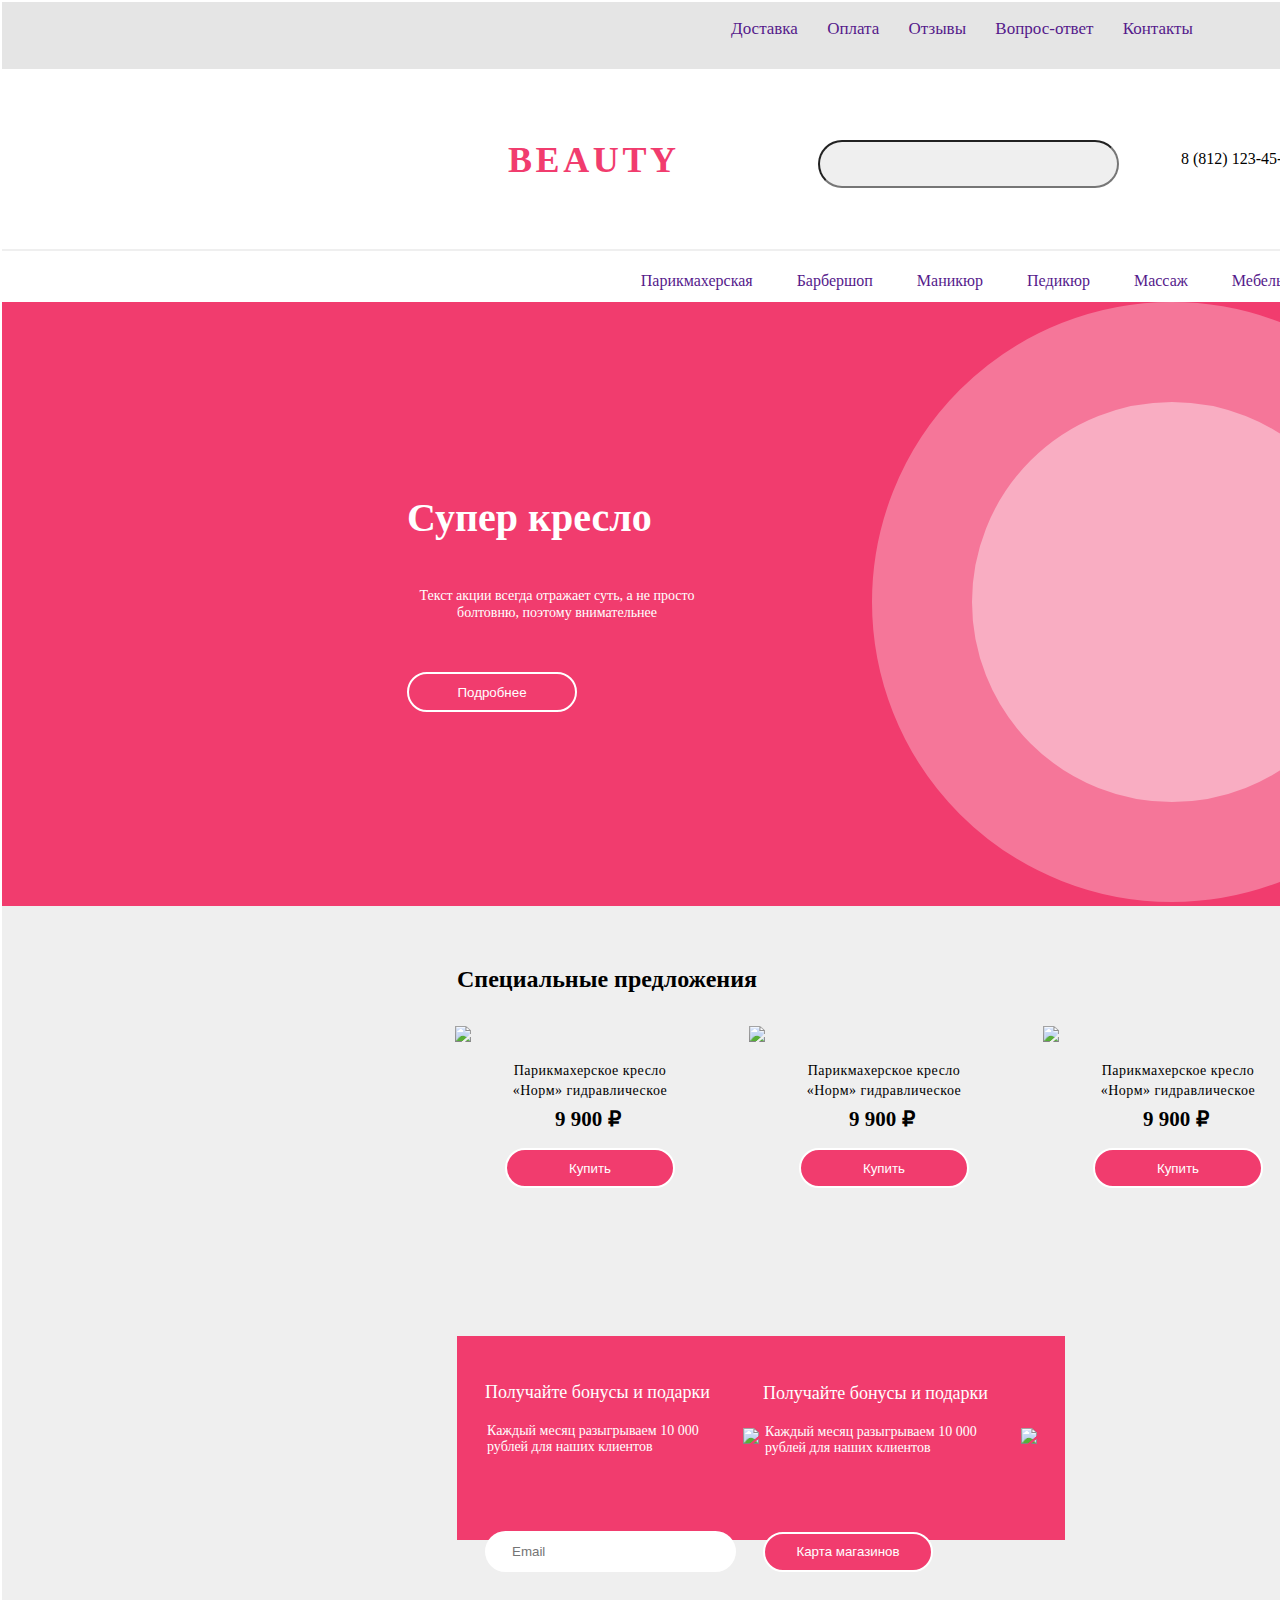
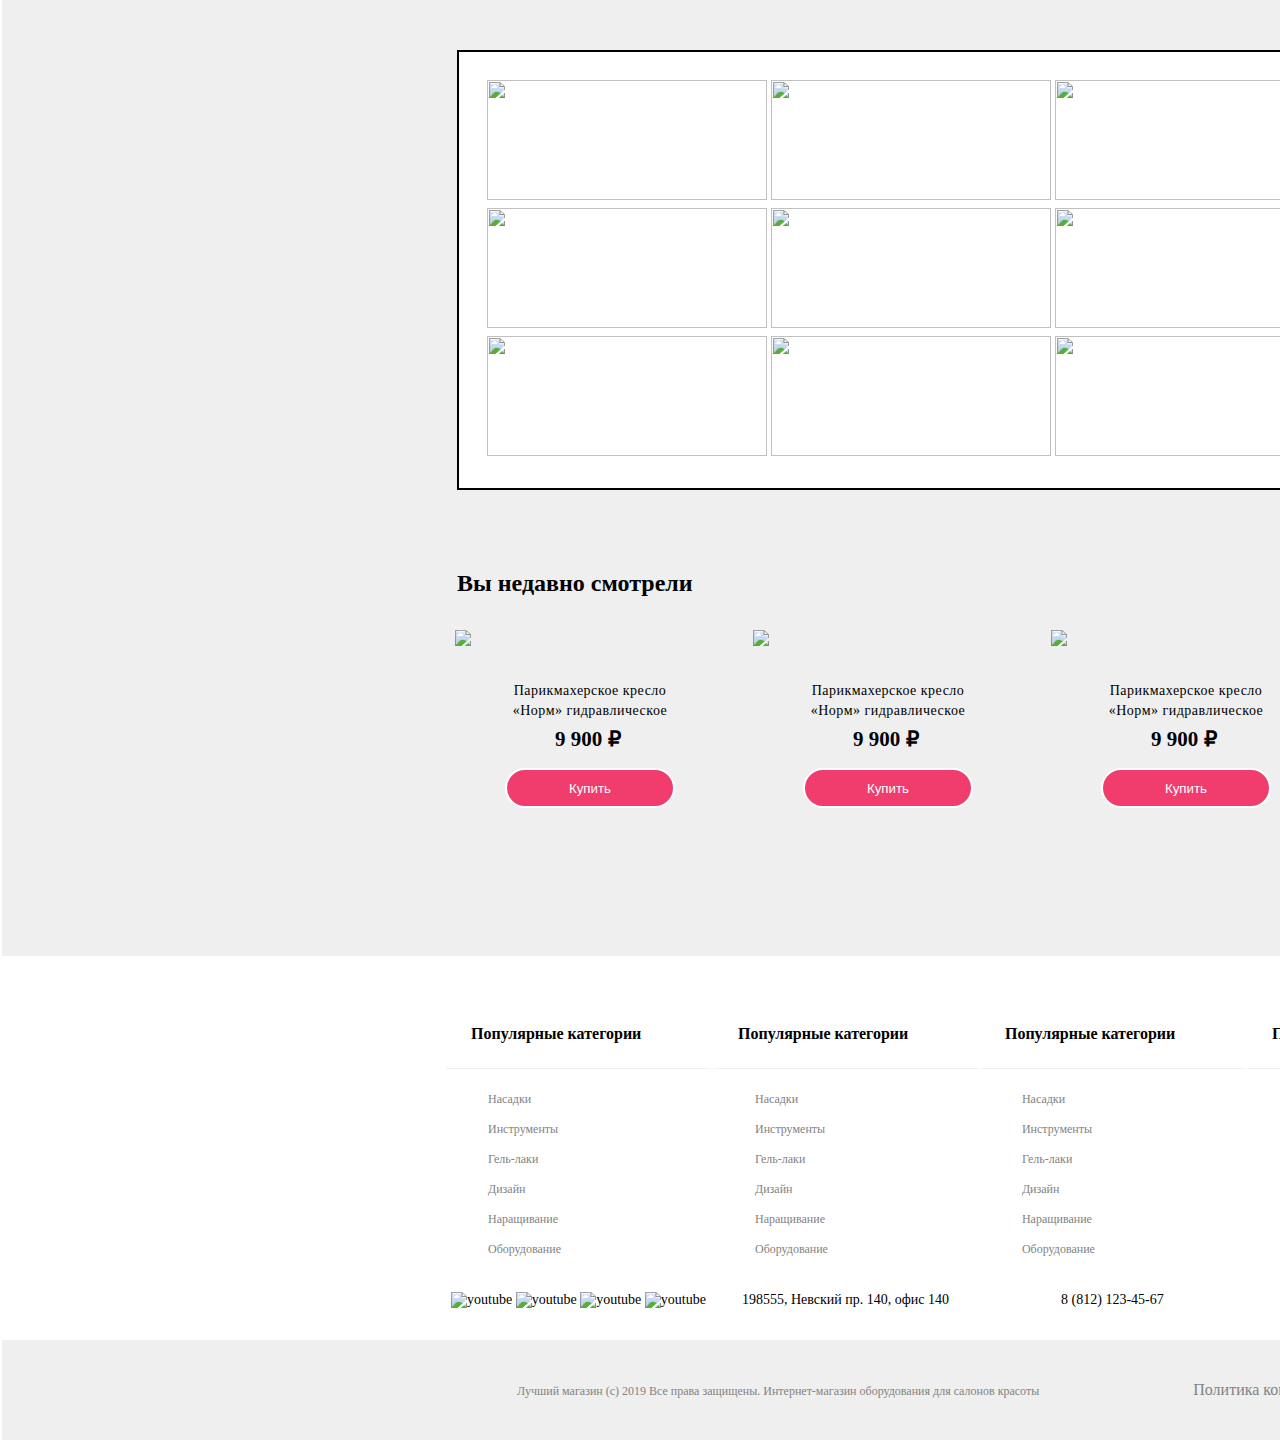
==== commit 95c6bc77: "Finish" ====
--- a/First task.html
+++ b/First task.html
@@ -55,9 +55,8 @@
 			<td>
 				<div class="specialimg">
 				<img src="https://relaxe.md/files/options/md/dcfffdd0-7636-4629-8879-8ab0fb9b57fd.webp"width="255px">
-			    
-				<label class="textspecial">Парикмахерское кресло «Норм» гидравлическое</label>
-				<p><b>9 900 ₽ </b></p>
+				<label class="textspecial">Парикмахерское кресло «Норм» гидравлическое</label>
+				<p><b class="bprice">9 900 ₽ </b></p>
 				<button class="btby">Купить</button>
 				</div>
 			</td>
@@ -65,15 +64,15 @@
 				<div class="specialimg">
 				<img src="https://relaxe.md/files/options/md/dcfffdd0-7636-4629-8879-8ab0fb9b57fd.webp" width="255px">
 				<label class="textspecial">Парикмахерское кресло «Норм» гидравлическое</label>
-				<p><b>9 900 ₽ </b></p>
-				<button class="btby"> Купить</button>
-				</div>
-			</td>
-			<td>
-				<div class="specialimg">
-				<img src="https://relaxe.md/files/options/md/dcfffdd0-7636-4629-8879-8ab0fb9b57fd.webp" width="255px">
-				<label class="textspecial">Парикмахерское кресло «Норм» гидравлическое</label>
-				<p><b>9 900 ₽ </b></p>
+				<p><b class="bprice">9 900 ₽ </b></p>
+				<button class="btby"> Купить</button>
+				</div>
+			</td>
+			<td>
+				<div class="specialimg">
+				<img src="https://relaxe.md/files/options/md/dcfffdd0-7636-4629-8879-8ab0fb9b57fd.webp" width="255px">
+				<label class="textspecial">Парикмахерское кресло «Норм» гидравлическое</label>
+				<p><b class="bprice">9 900 ₽ </b></p>
 				<button class="btby">Купить</button>
 				</div>
 			</td>
@@ -81,7 +80,7 @@
 				<div class="specialimg">
 				<img src="https://relaxe.md/files/options/md/dcfffdd0-7636-4629-8879-8ab0fb9b57fd.webp"width="255px">
 				<label class="textspecial">Парикмахерское кресло «Норм» гидравлическое</label>
-				<p><b>9 900 ₽ </b></p>
+				<p><b class="bprice">9 900 ₽ </b></p>
 				<button class="btby"> Купить</button>
 				</div>
 			</td>
@@ -98,7 +97,6 @@
 				<td> 
 					<img src="https://icons.veryicon.com/png/o/system/rounded-linear-icon/mail-246.png " width="370px">
 				</td>
-			
 				<td>
 					<p class="textbox1">Получайте бонусы и подарки</p>
 					<p class="textbox2">Каждый месяц разыгрываем 10 000 рублей для наших клиентов</p>
@@ -166,110 +164,112 @@
 				<div class="specialimg">
 				<img src="https://relaxe.md/files/options/md/dcfffdd0-7636-4629-8879-8ab0fb9b57fd.webp" width="255px">
 				<p><label class="textspecial">Парикмахерское кресло «Норм» гидравлическое</label></p>
-				<p><b>9 900 ₽ </b></p>
-				<button class="btby"> Купить</button>
-				</div>
-			<td
+				<p><b class="bprice">9 900 ₽ </b></p>
+				<button class="btby"> Купить</button>
+				</div>
+			<td>
 			<td>
 				<div class="specialimg">
 				<img src="https://relaxe.md/files/options/md/dcfffdd0-7636-4629-8879-8ab0fb9b57fd.webp" width="255px">
 				<p><label class="textspecial">Парикмахерское кресло «Норм» гидравлическое</label></p>
-				<p><b>9 900 ₽ </b></p>
-				<button class="btby"> Купить</button>
-				</div>
-			<td
+				<p><b class="bprice">9 900 ₽ </b></p>
+				<button class="btby"> Купить</button>
+				</div>
+			<td>
 			<td>
 				<div class="specialimg">
 				<img src="https://relaxe.md/files/options/md/dcfffdd0-7636-4629-8879-8ab0fb9b57fd.webp" width="255px">
 				<p><label class="textspecial">Парикмахерское кресло «Норм» гидравлическое</label></p>
-				<p><b>9 900 ₽ </b></p>
-				<button class="btby"> Купить</button>
-				</div>
-			<td
+				<p><b class="bprice">9 900 ₽ </b></p>
+				<button class="btby"> Купить</button>
+				</div>
+			<td>
 			<td>
 				<div class="specialimg">
 				 <img src="https://relaxe.md/files/options/md/dcfffdd0-7636-4629-8879-8ab0fb9b57fd.webp" width="255px">
 				 <p><label class="textspecial">Парикмахерское кресло «Норм» гидравлическое</label></p>
-				 <p><b>9 900 ₽ </b></p>
+				 <p><b class="bprice">9 900 ₽ </b></p>
 				 <button class="btby"> Купить</button>
 				</div>
-			<td
-		</tr>
-	</table>
-</div>
-<!--Footer-->
-<footer/>
-	<table>
+			<td>
+		</tr>
+	</table>
+ </div>
+<!---->
+ <table class="underfooter">
 	<tr>
-		<th class="divfooter1"> 
-		Популярные категории
-		<td
-		<th class="divfooter1"> 
-		Популярные категории
-		<td
-		<th class="divfooter1"> 
-		Популярные категории
-		<td
-		<th class="divfooter1"> 
-		Популярные категории
-		<td
+		<td class="divfooter1"> 
+		Популярные категории
+		</td>
+		<td class="divfooter1"> 
+		Популярные категории
+		</td>
+		<td class="divfooter1"> 
+		Популярные категории
+		</td>
+		<td class="divfooter1"> 
+		Популярные категории
+		</td>
 	</tr>	
 	<tr>
-		<th class="divfooter2">
-			<ul>
-				<li>Насадки</li>
-				<li>Инструменты</li>
-				<li>Гель-лаки</li>
-				<li>Дизайн</li>
-				<li>Наращивание</li>
-				<li>Оборудование</li>
-			</ul>	
-		<td
-		<th class="divfooter2">
-			<ul>
-				<li>Насадки</li>
-				<li>Инструменты</li>
-				<li>Гель-лаки</li>
-				<li>Дизайн</li>
-				<li>Наращивание</li>
-				<li>Оборудование</li>
-			</ul>	
-		<td
-		<th class="divfooter2">
-			<ul>
-				<li>Насадки</li>
-				<li>Инструменты</li>
-				<li>Гель-лаки</li>
-				<li>Дизайн</li>
-				<li>Наращивание</li>
-				<li>Оборудование</li>
-			</ul>	
-		<td
-		<th class="divfooter2">
-			<ul>
-				<li>Насадки</li>
-				<li>Инструменты</li>
-				<li>Гель-лаки</li>
-				<li>Дизайн</li>
-				<li>Наращивание</li>
-				<li>Оборудование</li>
-			</ul>	
-		<td
+		<td class="divfooter2">
+			<ul>
+				<li>Насадки</li>
+				<li>Инструменты</li>
+				<li>Гель-лаки</li>
+				<li>Дизайн</li>
+				<li>Наращивание</li>
+				<li>Оборудование</li>
+			</ul>	
+		</td>
+		<td class="divfooter2">
+			<ul>
+				<li>Насадки</li>
+				<li>Инструменты</li>
+				<li>Гель-лаки</li>
+				<li>Дизайн</li>
+				<li>Наращивание</li>
+				<li>Оборудование</li>
+			</ul>	
+		</td>
+		<td class="divfooter2">
+			<ul>
+				<li>Насадки</li>
+				<li>Инструменты</li>
+				<li>Гель-лаки</li>
+				<li>Дизайн</li>
+				<li>Наращивание</li>
+				<li>Оборудование</li>
+			</ul>	
+		</td>
+		<td class="divfooter2">
+			<ul>
+				<li>Насадки</li>
+				<li>Инструменты</li>
+				<li>Гель-лаки</li>
+				<li>Дизайн</li>
+				<li>Наращивание</li>
+				<li>Оборудование</li>
+			</ul>	
+		</td>
 	</tr>
 	<tr>
-		<th class="divfooter3">
+		<td class="divfooter3">
 			<img src="https://icons.veryicon.com/png/o/photographic/ant-design-official-icon-library/youtube-118.png" alt="youtube" width="30px">
 			<img src="https://icons.veryicon.com/png/o/object/material-design-icons-1/vk-5.png" alt="youtube" width="30px">
 			<img src="https://icons.veryicon.com/png/o/internet--web/logo-share-third-party-common/facebook-133.png" alt="youtube" width="30px">
 			<img src="https://icons.veryicon.com/png/o/photographic/ant-design-official-icon-library/instagram-48.png" alt="youtube" width="30px">
-		<td
-		<th class="divfooter3">198555, Невский пр. 140, офис 140<td
-		<th class="divfooter3">8 (812) 123-45-67<td
-		<th class="divfooter3">
-			<button class="">Обратный звонок</button>
-		<td
+		</td>
+		<td class="divfooter3">198555, Невский пр. 140, офис 140</td>
+		<td class="divfooter3">8 (812) 123-45-67</td>
+		<td class="divfooter3">
+			<button class="btcallback2">Обратный звонок</button>
+		</td>
 	</tr>
-	</table>>
+	</table>
+<footer>
+	<label class="divfooter2">Лучший магазин (с) 2019 Все права защищены. Интернет-магазин оборудования для салонов красоты</label>
+	<label class="">Политика конфиденциальности</label>
 </footer>
 </body>
 </html>--- a/cssFirsttask.css
+++ b/cssFirsttask.css
@@ -2,7 +2,7 @@
 {
 	width:1920px;
 	height: auto;
-	display: static;
+	display: block;
 	margin: 2px;
 	font-family: robot;
 }
@@ -89,11 +89,11 @@
 /*Button for call back */
 .btbkcall
 {
-	position: absolute;
+	position: relative;
 	width: 170px;
 	height: 40px;
 	left: 1345px;
-	top: 70px;
+	top: 25px;
 	border-radius: 40px;
 	background: #FFFFFF;
 	border: 2 px solid;
@@ -209,18 +209,18 @@
 	width: auto;
 	height: auto;
 	position: relative;
-	left: 400px;
-	padding: px;
+	left: 380px;
 	margin-top: 20px;
-	margin-bottom: 100px;
+	margin-bottom: 50px;
 }
 /*Settings for imagine in Специальные предложения*/
 .specialimg
 {
 	width: 250px;
 	height: auto;
-	border: 10px solid black; 
+	border: 10px ; 
 	padding: 20px;
+	display: block;
 }
 
 /*Style for label uder img  from tab1*/
@@ -228,11 +228,24 @@
 {
 	width:200px;
 	height:auto;
+	position: relative;
 	top: 15px;
-	border: 1px solid black;
+	left: 35px;
+	border: none;
 	font-size: 14px;
 	font-family: roboto;
-	
+	display: flex;
+	text-align: center;
+	line-height: 20px;
+	letter-spacing: 0.5px;
+}
+.bprice
+{
+	font-size: 21px;
+	line-height: 25px;
+	position: relative;
+	top: 5px;
+	left: 40%;
 }
 /*Style for button by from tab1*/
 .btby
@@ -240,13 +253,26 @@
 	width:170px;
 	height:40px;
 	background-color:#F13C6E;
+	position: relative;
 	color:#FFFFFF ;
+	top: 5px;
+	left: 20%;
 	border: 2px solid #FFFFFF;
 	border-radius:40px;
 	cursor:pointer;
 	align-self: end;
 	margin-bottom: 30px;
 }
-
+.btcallback2
+{
+    position: relative;
+	width: 170px;
+	height: 40px;
+	border-radius: 40px;
+	background: #FFFFFF;
+	border: 2 px solid;
+	border-color: #F13C6E;
+	cursor: pointer;	
+}
 /*Finish 4)*/
 
--- a/publicitate.css
+++ b/publicitate.css
@@ -77,51 +77,68 @@
 	padding: 25px;
 	background-color: white;
 	top: 10px;
-
 }
-
 /*Style for Footer*/
+.underfooter
+{
+	width: 100%;
+	height: auto;
+	background-color: white;
+	border: 2px solid transparent;
+	padding-left: 25%;
+	padding-top: 40px;
+	margin-bottom: 15px;
+	display: block;
+	right: 40px;
+	position: relative;
+}
 .divfooter1
 {
+	width: auto;
+	border: none;
 	position: relative;
-	padding-top: 20px;
     border-bottom: 1px solid #EFEFEF;
 	font-size:16px ;
-	text-align: left;
 	font-weight: bold;
-	padding-left: 150px;
-
+	text-align: justify;
+	padding: 25px;
 }
 .divfooter2
 {
-	width: 255px;
-	height: 243px;
-	position: relative;
+	border: none;
+	width: auto;
 	font-weight: normal;
 	color: #828282;
-	text-align: left;
-	padding-left: 150px;
 	list-style-type: none;
 	line-height:30px;
-	border-bottom: 1px solid #EFEFEF;
+	padding-left: 2px;
+	padding-right:150px;
+	font-size: 12px;
+}
+ul
+{
+	list-style-type: none;
 }
 .divfooter3
-{
-	
-	border: 1px solid black;
+{	
+	border: none;
 	width: auto;
 	height: auto;
-	position: static;
-	padding: 20px;
-	text-align: left;
-	padding-left: 150px;
+	font-family: roboto;
+	font-size: 14px;
+	line-height: 16px;
+	text-align: center;
 }
 footer
 {
+	background-color:#EFEFEF;
+	height: 65px;
+	border: none;
 	width: auto;
-	height: 492px;
-	background-color: white;
-	border: 2px solid transparent;
-	padding-left: 250px;
-	padding-top: 25px;
+	font-weight: normal;
+	color: #828282;
+	line-height:30px;
+	text-align: center;
+	padding-top: 35px;
 }
+
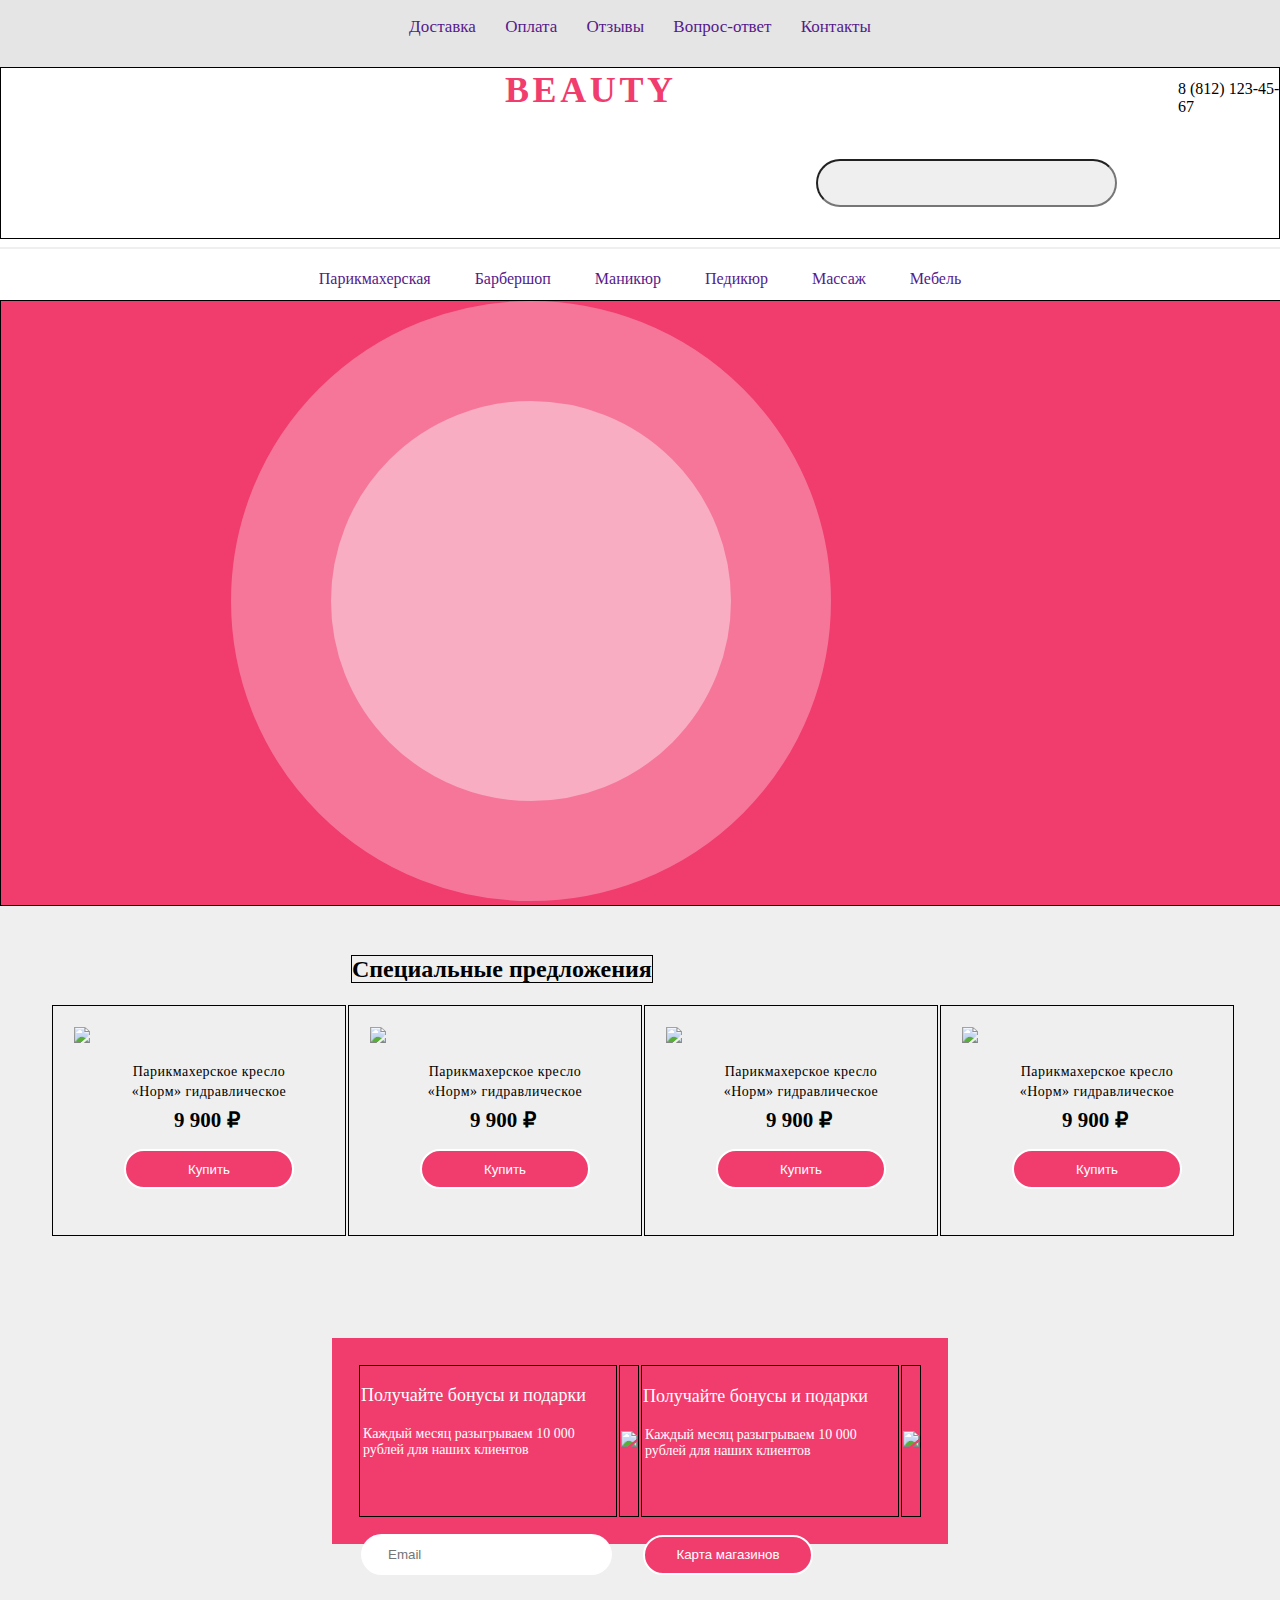
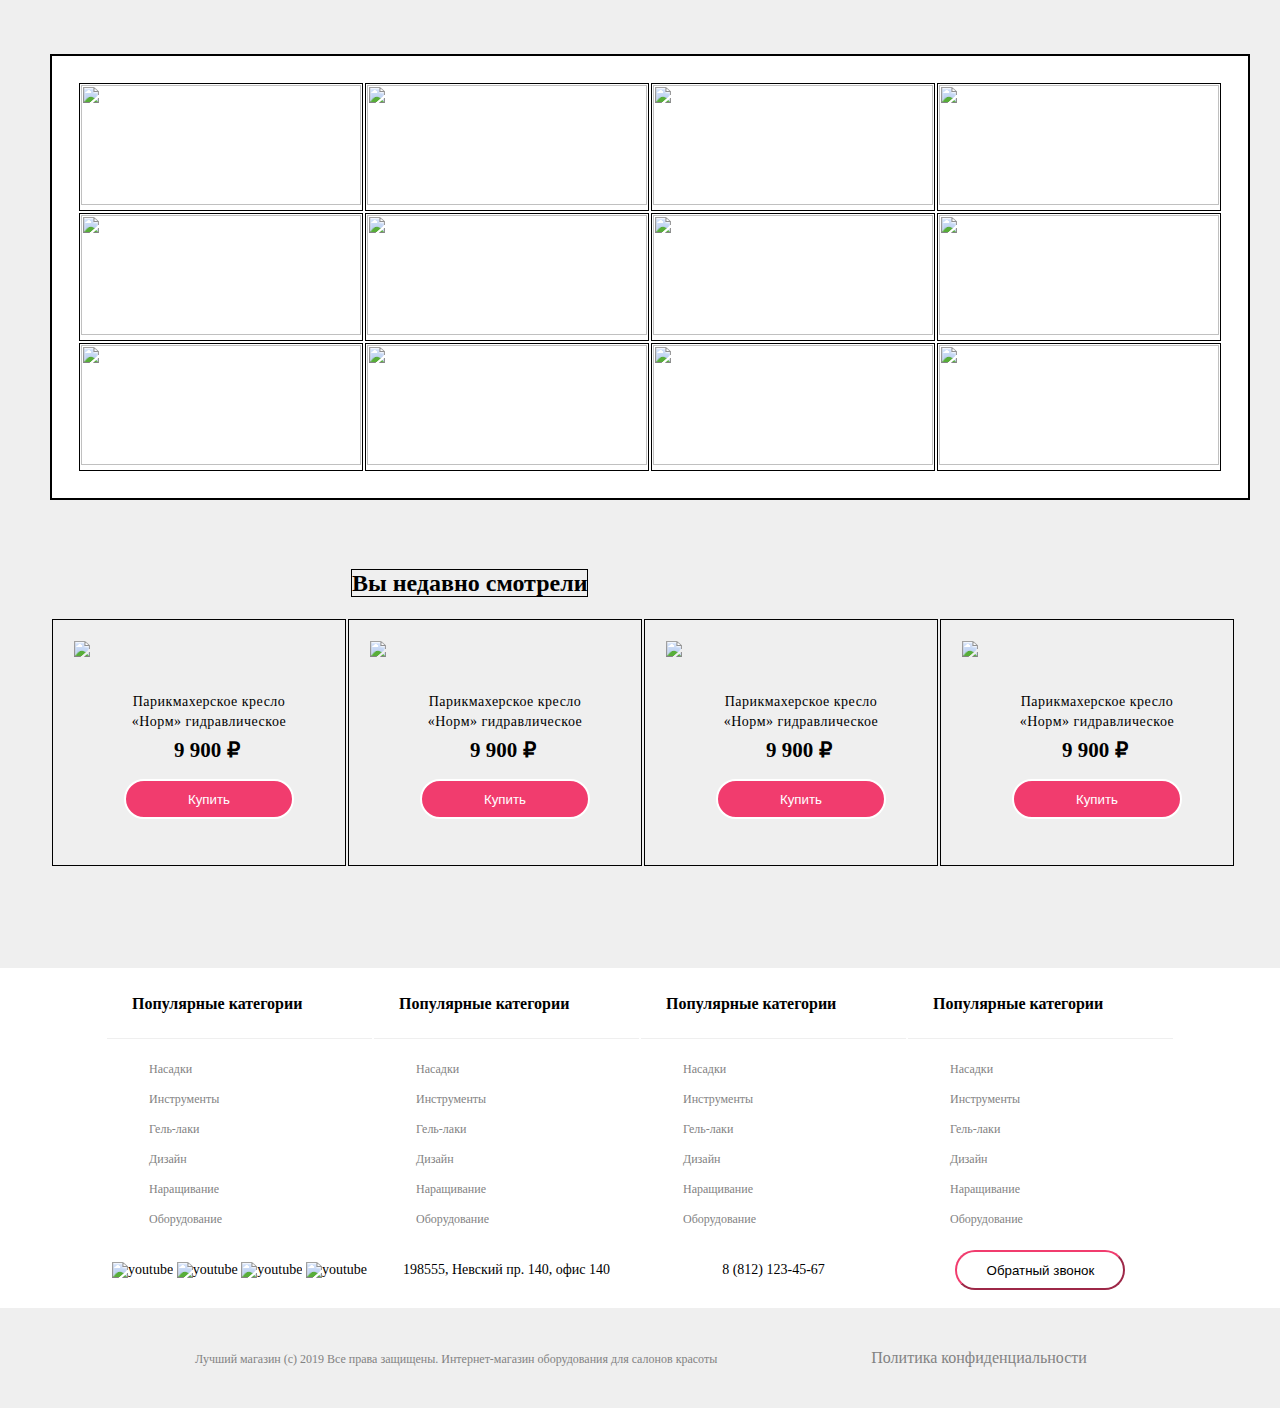
==== commit 28cd9d0f: "Correction" ====
--- a/First task.html
+++ b/First task.html
@@ -167,7 +167,7 @@
 				<p><b class="bprice">9 900 ₽ </b></p>
 				<button class="btby"> Купить</button>
 				</div>
-			<td>
+			</td>
 			<td>
 				<div class="specialimg">
 				<img src="https://relaxe.md/files/options/md/dcfffdd0-7636-4629-8879-8ab0fb9b57fd.webp" width="255px">
@@ -175,7 +175,7 @@
 				<p><b class="bprice">9 900 ₽ </b></p>
 				<button class="btby"> Купить</button>
 				</div>
-			<td>
+			</td>
 			<td>
 				<div class="specialimg">
 				<img src="https://relaxe.md/files/options/md/dcfffdd0-7636-4629-8879-8ab0fb9b57fd.webp" width="255px">
@@ -183,7 +183,7 @@
 				<p><b class="bprice">9 900 ₽ </b></p>
 				<button class="btby"> Купить</button>
 				</div>
-			<td>
+			</td>
 			<td>
 				<div class="specialimg">
 				 <img src="https://relaxe.md/files/options/md/dcfffdd0-7636-4629-8879-8ab0fb9b57fd.webp" width="255px">
@@ -191,7 +191,7 @@
 				 <p><b class="bprice">9 900 ₽ </b></p>
 				 <button class="btby"> Купить</button>
 				</div>
-			<td>
+			</td>
 		</tr>
 	</table>
  </div>
--- a/cssFirsttask.css
+++ b/cssFirsttask.css
@@ -1,10 +1,13 @@
 body
 {
-	width:1920px;
-	height: auto;
-	display: block;
-	margin: 2px;
+	width:100%;
+	height: auto;
+	position: static;
+	margin: 0px;
 	font-family: robot;
+}
+th,td,tr{
+	border: 1px solid black;
 }
 /*1)Style for first menu*/
 .f
@@ -27,21 +30,25 @@
 /*2) Create Second menu with search input*/
 .menu
 {
-	width: 100%;
+
+	width: auto;
+	margin-left: auto;
+	margin-right: auto;
 	height: 170px;
-	position:relative;
-	border: 1px solid transparent;
+	padding-top: auto;
+	padding-bottom: auto;
+	border: 1px solid black;
+	
 }
 /*Style for button search*/
 .butsearch
 {
 	width:50px;
 	height: 50px;
-	position: absolute;
 	background-image: url(https://icons.veryicon.com/png/o/miscellaneous/enterprise-service-function-icon/search-931.png);
 	background-size:100%;
-	left: 815px;
-	top: 70px;
+	margin-bottom: auto;
+	margin-top: auto;
 	background-repeat: no-repeat;
 	border:transparent;
 	background-color: transparent;
@@ -126,8 +133,11 @@
 /*3)Style for adverting*/
 .bilbord
 {
+	border: 1px solid black;
 	width: 100%;
 	height: 604px;
+	margin-right: auto;
+	margin-left: auto;
 	background-color:#F13C6E;
 	position: relative;
 }
@@ -197,19 +207,19 @@
 /*Style for title*/
 .h2
 {
-	position: relative;
-	left:405px;
+	border: 1px solid black;
 	font-size:24px;
-	top: 10px;
 	line-weight: 100px;
+	margin-left: 25.5%;
+
 }
 /*4)Section for special offert*/
 .tab1
 {
 	width: auto;
 	height: auto;
-	position: relative;
-	left: 380px;
+	margin-left: auto;
+	margin-right: auto;
 	margin-top: 20px;
 	margin-bottom: 50px;
 }
--- a/publicitate.css
+++ b/publicitate.css
@@ -1,9 +1,10 @@
 /*Style's tabel for gift*/
 .box 
 {
-	position: relative;
-	width:auto;
+	width: auto;
 	height: auto;
+	margin-left: auto;
+	margin-right: auto;
 	background-color:#F13C6E;
 	margin-top: 100px;
 	margin-bottom: 100px;
@@ -69,11 +70,12 @@
 .things
 {
 	position: relative;
-	width: 1000px;
+	width: auto;
 	height: 100%;
 	margin-bottom: 80px;
 	border: 2px solid black;
-	margin-left: 405px;
+	margin-left: auto;
+	margin-right: auto;
 	padding: 25px;
 	background-color: white;
 	top: 10px;
@@ -81,16 +83,12 @@
 /*Style for Footer*/
 .underfooter
 {
-	width: 100%;
+	width: auto;
 	height: auto;
+	margin-left: auto;
+	margin-right: auto;
 	background-color: white;
-	border: 2px solid transparent;
-	padding-left: 25%;
-	padding-top: 40px;
 	margin-bottom: 15px;
-	display: block;
-	right: 40px;
-	position: relative;
 }
 .divfooter1
 {
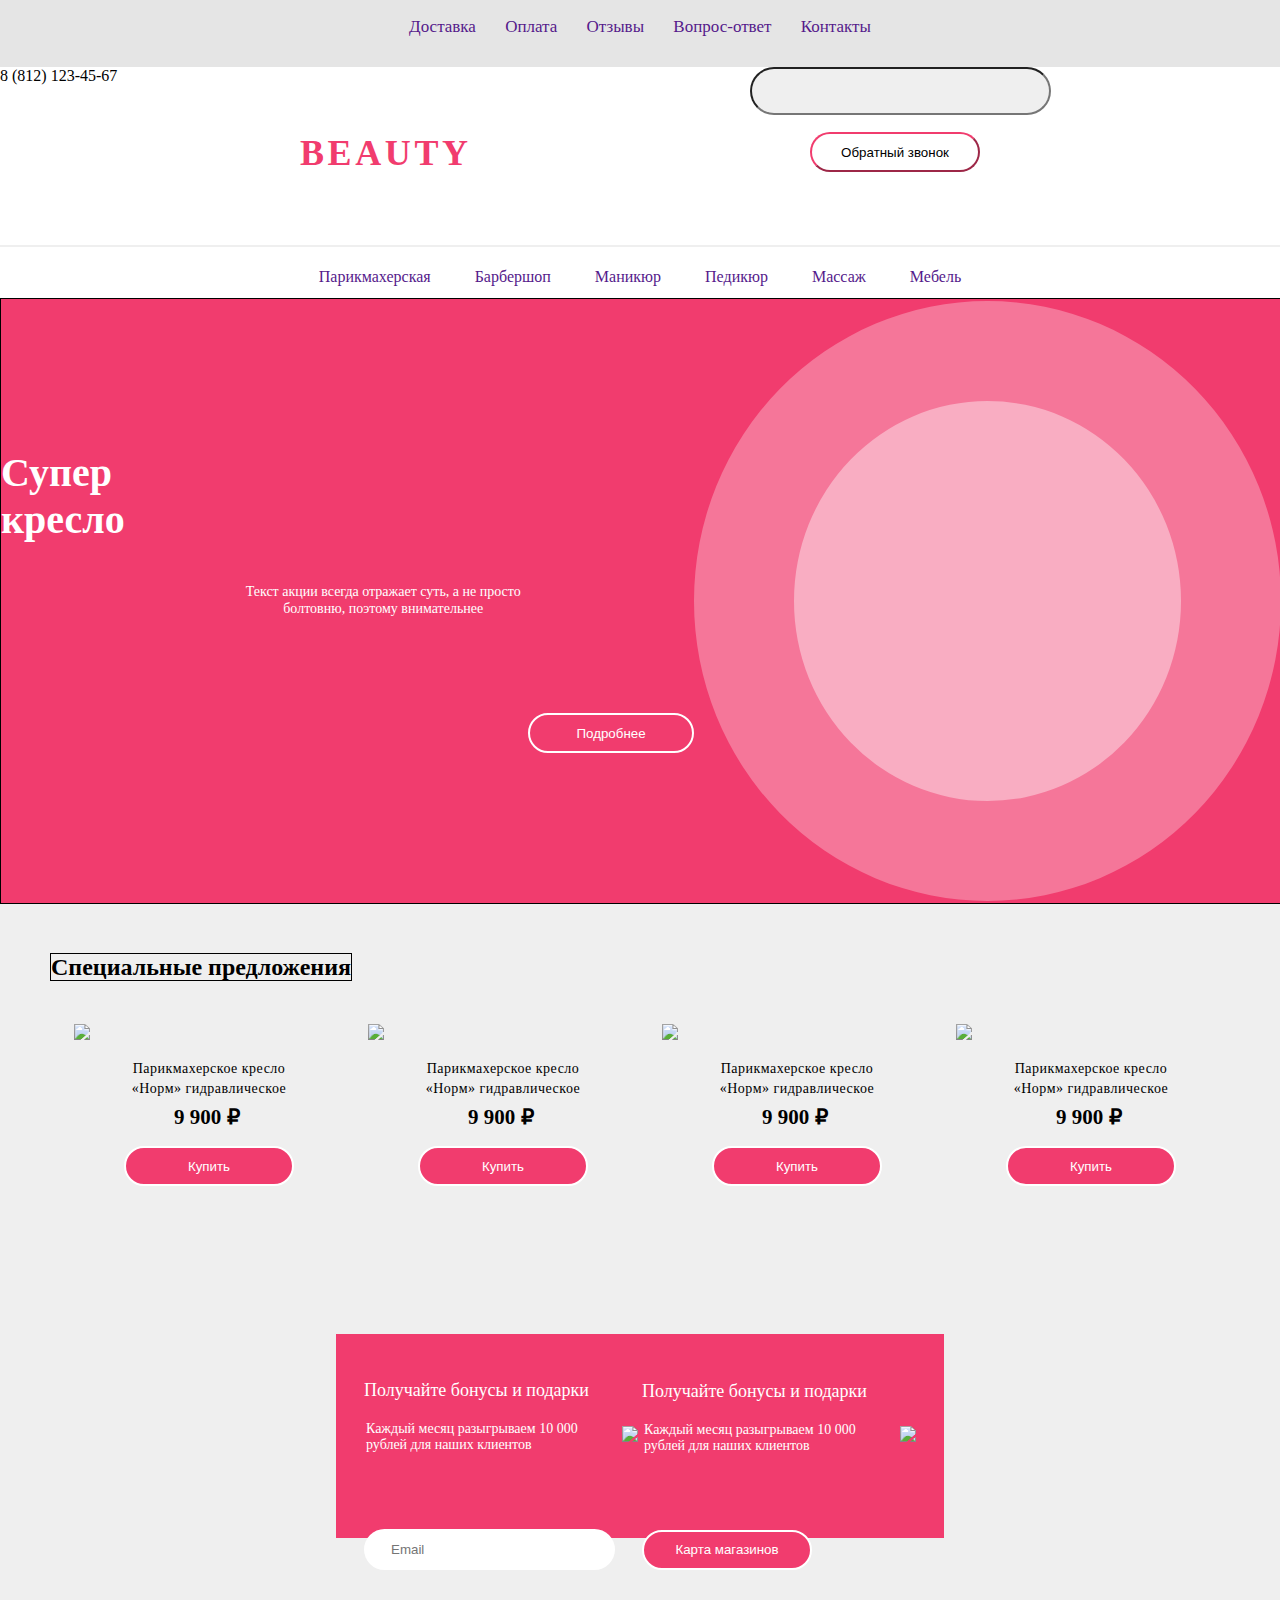
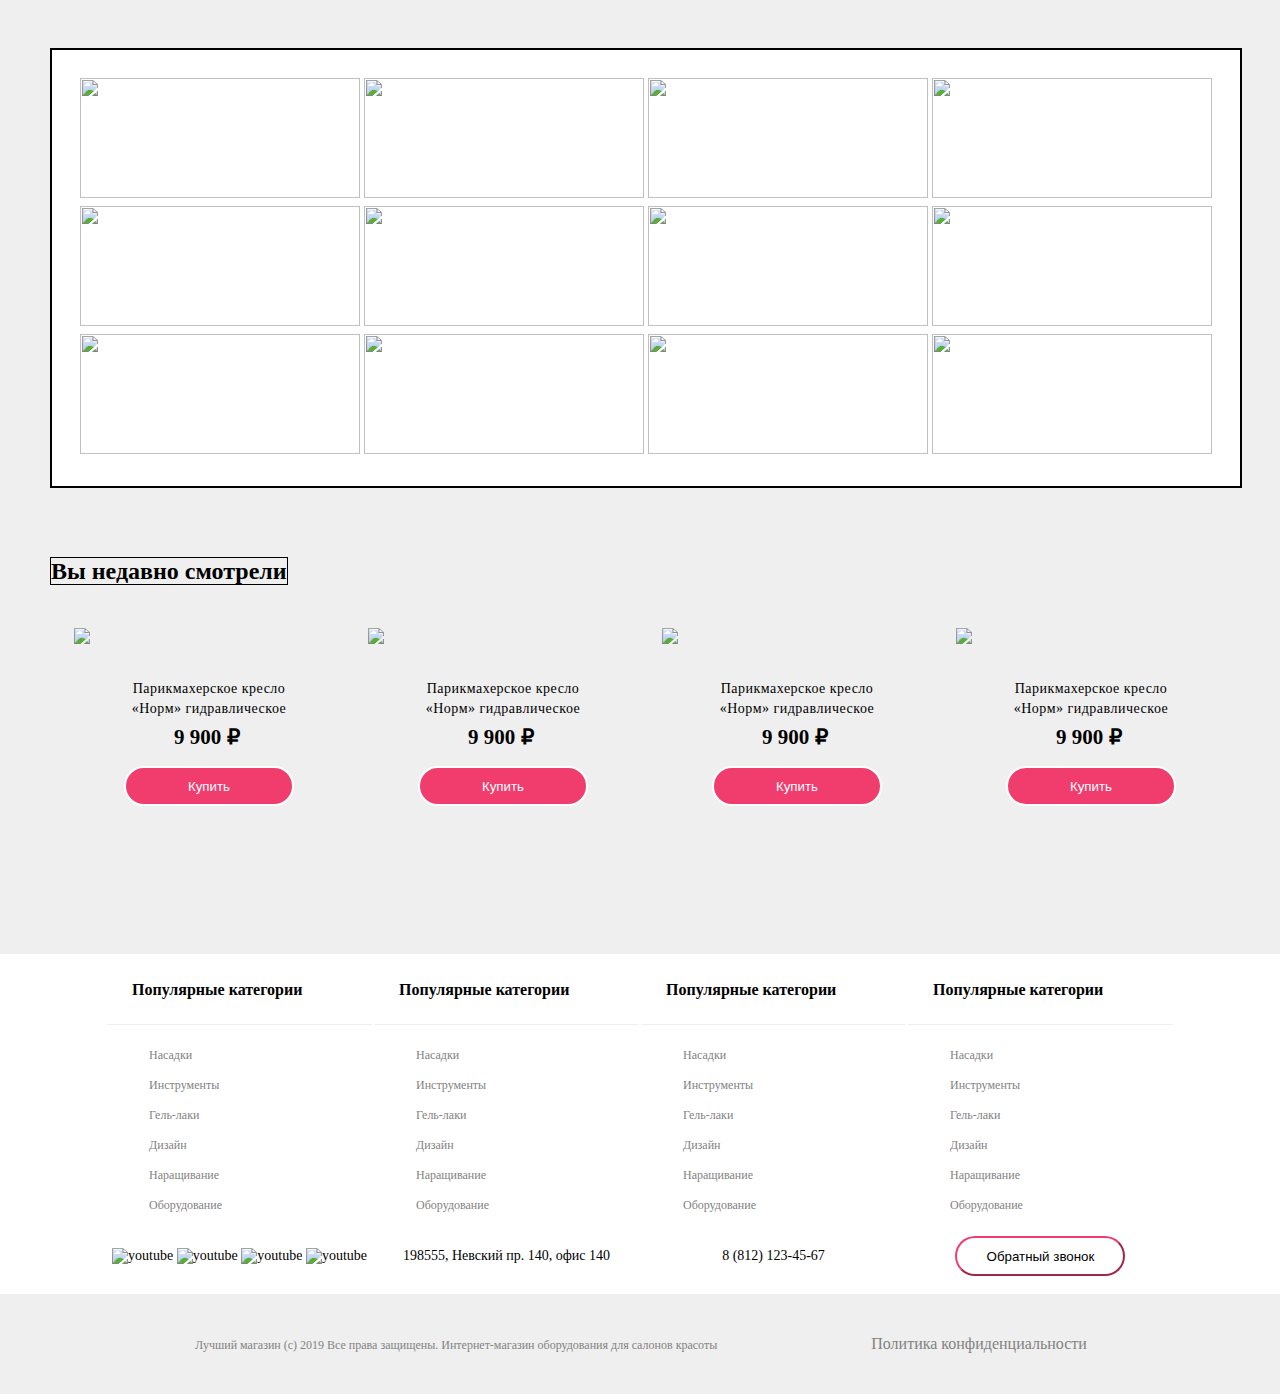
==== commit 2760ca9d: "Some correction" ====
--- a/First task.html
+++ b/First task.html
@@ -21,8 +21,9 @@
 	<div class="logo">
 		<b>BEAUTY</b>
 	</div>
+
 	<form >
-	<input type="text" class="search" required>
+		<input type="text" class="search" required>
 	<button class="butsearch"></button>
 	</form>
 	<label class="phone">8 (812) 123-45-67</label>
--- a/cssFirsttask.css
+++ b/cssFirsttask.css
@@ -6,9 +6,7 @@
 	margin: 0px;
 	font-family: robot;
 }
-th,td,tr{
-	border: 1px solid black;
-}
+
 /*1)Style for first menu*/
 .f
 {
@@ -31,42 +29,37 @@
 .menu
 {
 
-	width: auto;
-	margin-left: auto;
-	margin-right: auto;
+	width: 100%;
 	height: 170px;
-	padding-top: auto;
-	padding-bottom: auto;
-	border: 1px solid black;
-	
-}
-/*Style for button search*/
-.butsearch
-{
-	width:50px;
-	height: 50px;
-	background-image: url(https://icons.veryicon.com/png/o/miscellaneous/enterprise-service-function-icon/search-931.png);
-	background-size:100%;
-	margin-bottom: auto;
-	margin-top: auto;
-	background-repeat: no-repeat;
 	border:transparent;
-	background-color: transparent;
+	display: flex;
+
 }
 .logo
 {
 	width: 150px;
 	height: 39px;
-	border: 1px solid none;
-	position: absolute;
-	left: 505px;
-	top: 70px;
+	border: none;
 	color:#F13C6E; 
 	font-size: 36px;
 	font-family: Roboto; 
 	letter-spacing: 0.1em;
 	line-height: 40px;
 	cursor: pointer;
+	margin: auto;
+
+}
+/*Style for button search*/
+.butsearch
+{	
+	width:50px;
+	height: 50px;
+	background-image: url(https://icons.veryicon.com/png/o/miscellaneous/enterprise-service-function-icon/search-931.png);
+	background-size:100%;
+	background-repeat: no-repeat;
+	border:transparent;
+	background-color: transparent;
+	position: relative;
 }
 /*Search input*/
 .search
@@ -75,37 +68,36 @@
 	height: 40px;
 	background-color:#EFEFEF;
 	border-radius: 40px;
-	position: relative;
-	left: 815px;
-	top: 70px;
+	margin: auto;
 	padding: 2px;
 	padding-left: 50px;
+	position: absolute;
+	margin: auto;
 }
 /*Label for phone number*/
 .phone
 { 
-	position: absolute;
-	left: 1178px;
-	top: 80px;
+	
 	font-family: roboto;
 	font-size: 16px;
 	font-style: normal;
 	color: #000000;
-	display: revert;
+	margin: auto;	
+	position: absolute;
 }
 /*Button for call back */
 .btbkcall
 {
-	position: relative;
+
 	width: 170px;
 	height: 40px;
-	left: 1345px;
-	top: 25px;
 	border-radius: 40px;
 	background: #FFFFFF;
 	border: 2 px solid;
 	border-color: #F13C6E;
 	cursor: pointer;	
+	margin: auto;
+	margin-left: 10px;
 }
 /* Finish 2)*/
 
@@ -136,64 +128,61 @@
 	border: 1px solid black;
 	width: 100%;
 	height: 604px;
-	margin-right: auto;
-	margin-left: auto;
 	background-color:#F13C6E;
-	position: relative;
+	display: flex;
+}
+/*Style for label title's */
+.titlu
+{
+	font-size: 40px;
+	color:#FFFFFF; 
+   align-self: start;	
+   margin-top: 150px;
+}
+/*Style for label information*/
+.continut
+{ 
+
+	width: 300px;
+	height: auto;
+    color:#FFFFFF; 
+    text-align: center;
+    font-size: 14px;
+    font-family: Roboto;
+    font-style: normal;
+    line-height: 1.2;
+    align-self: center;
 }
 /*Style for button more*/
 .more
-{
-	position: absolute;
+{	
 	width:170px;
 	height:40px;
-	left: 405px;
-	top: 370px;
 	background-color:#F13C6E;
 	color:#FFFFFF ;
 	border: 2px solid #FFFFFF;
 	border-radius:40px;
 	cursor:pointer;
-}
-/*Style for label title's */
-.titlu
-{
-	position: absolute;
-	left: 405px;
-	top: 192px;
-	font-size: 40px;
-	color:#FFFFFF; 
-}
-/*Style for label information*/
-.continut
-{ 
-	position: absolute;
-	width: 300px;
-	height: auto;
-    color:#FFFFFF; 
-    text-align: center;
-    left: 405px;
-    top: 286px;
-    font-size: 14px;
-    font-family: Roboto;
-    font-style: normal;
-    line-height: 1.2;
-}
+	align-self: end;
+	margin-bottom: 150px;
+
+}
+
 /*Settings for image adverting*/
 .imgbilbord
 {
+ 	margin: auto;
 	width: 400px;
 	height:400px;
 	border: 100px solid black;
 	border-radius: 50%;
-	position: absolute;
-	right: 450px;
 	border-color: #f57699;
 	background-image: url("https://www.pngall.com/wp-content/uploads/11/Office-Chair-PNG-Images.png");
 	background-size: 95%;
 	background-repeat: no-repeat;
 	background-color: #f9adc2;
-	align-items: center;
+	
+	
 }
 /* Finish 3)*/
 /*Style for div offert btween bilbord and footer */
@@ -210,7 +199,6 @@
 	border: 1px solid black;
 	font-size:24px;
 	line-weight: 100px;
-	margin-left: 25.5%;
 
 }
 /*4)Section for special offert*/
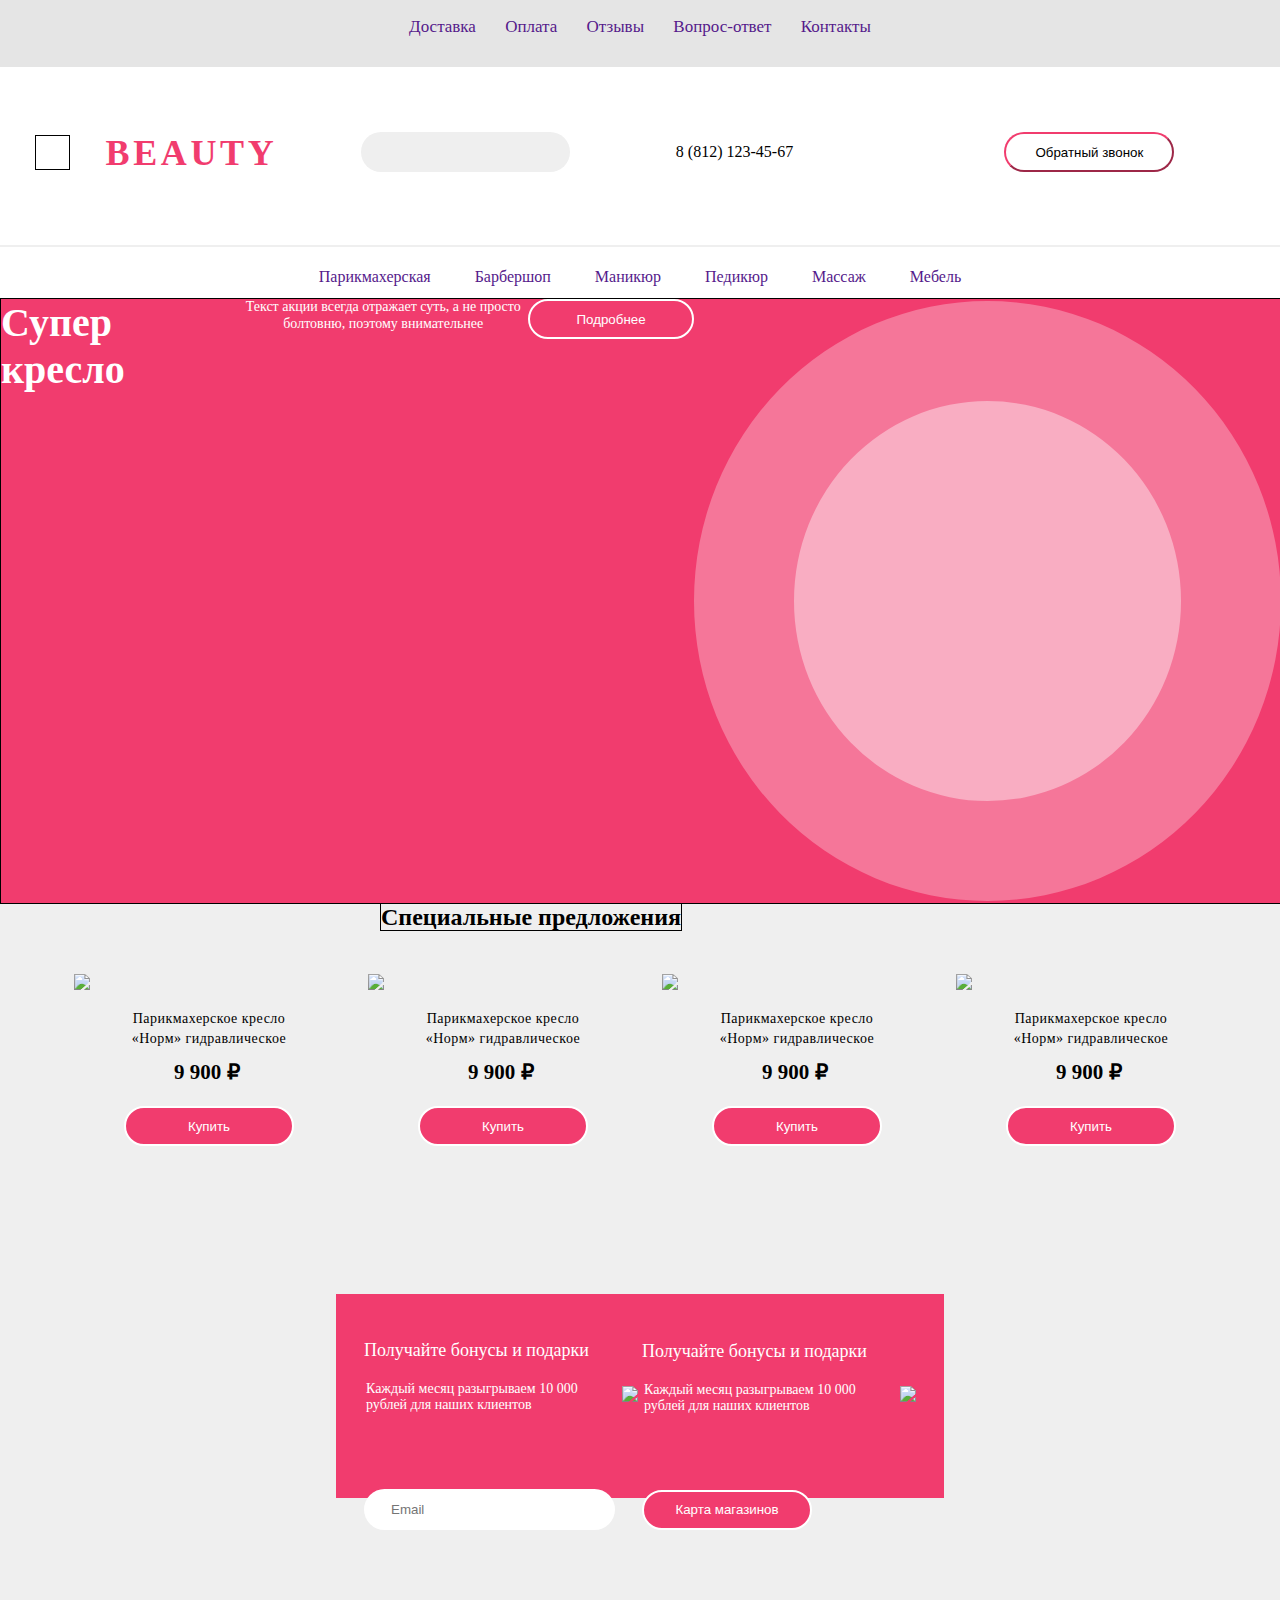
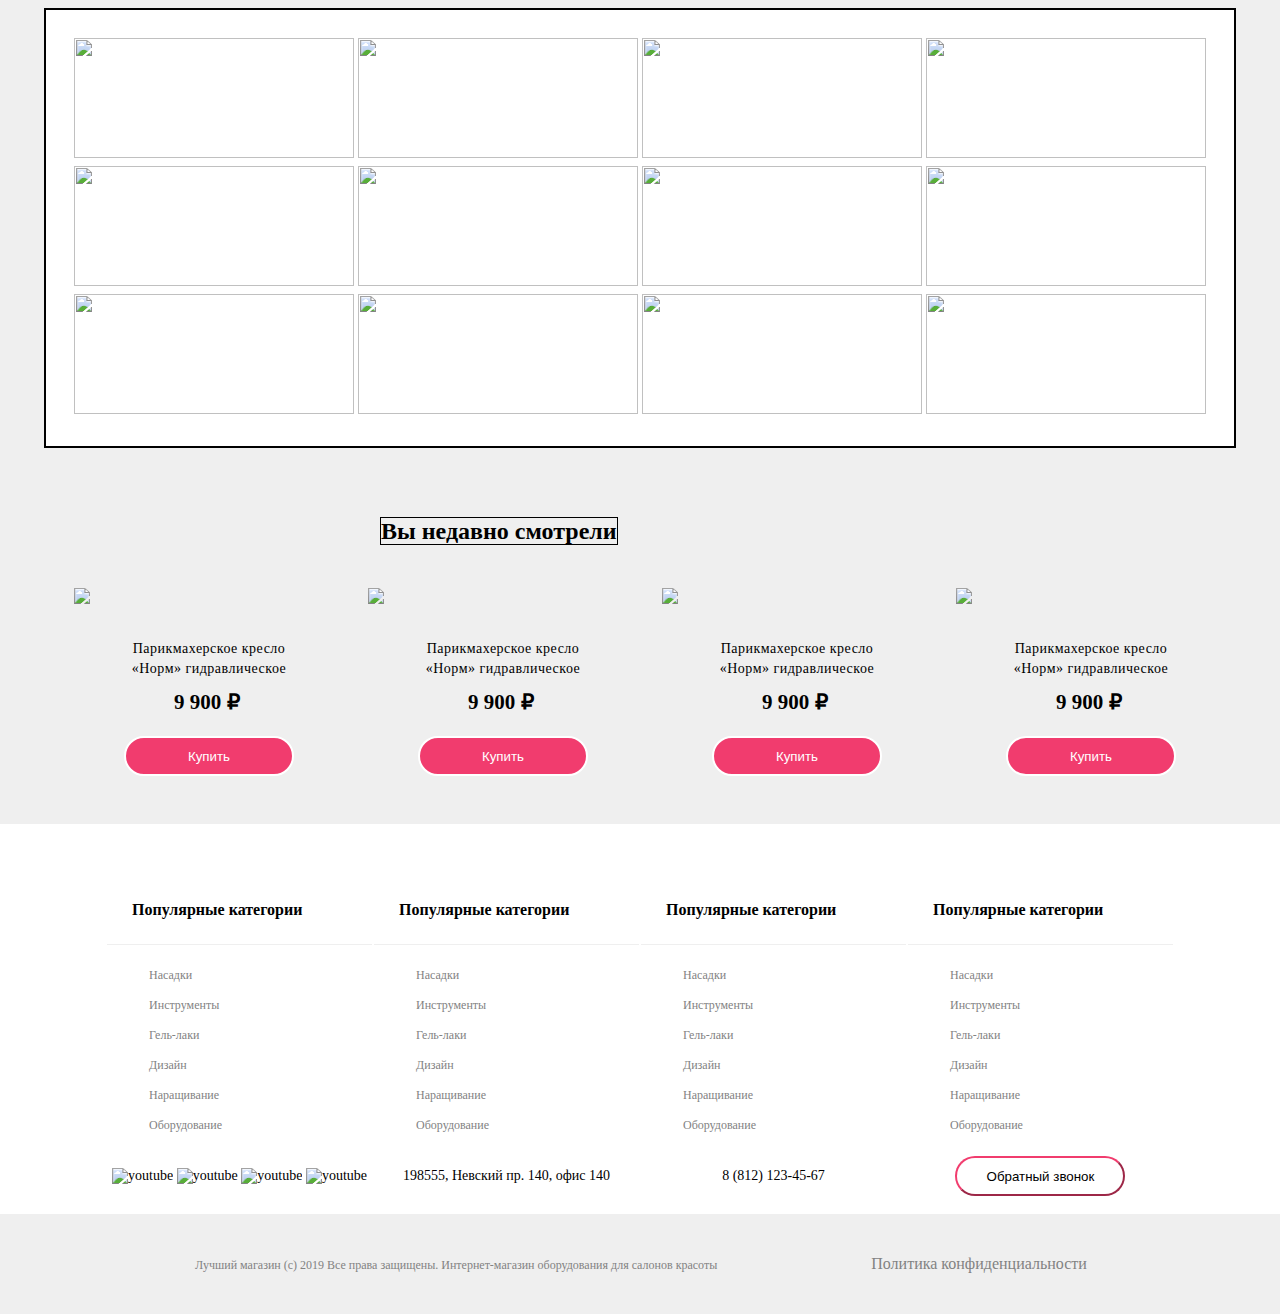
==== commit b23f8bfc: "V.2.1" ====
--- a/First task.html
+++ b/First task.html
@@ -17,18 +17,16 @@
 	<a href="">Контакты</a>
  </div>
 <!--Create logo,search bar, button callback-->
+ <form>
  <div class="menu">
-	<div class="logo">
-		<b>BEAUTY</b>
-	</div>
-
-	<form >
-		<input type="text" class="search" required>
-	<button class="butsearch"></button>
-	</form>
+	<b class="logo">BEAUTY</b>	
+		<button class="butsearch"></button>
+		<input type="search" class="search" required>
+	  
 	<label class="phone">8 (812) 123-45-67</label>
 	<button class="btbkcall">Обратный звонок</button>
  </div>
+ </form>
 <!--Create second list-->
  <hr class="clhr">
  <div class="secondL" >
@@ -41,7 +39,8 @@
  </div>
 <!--Space for adverting-->
  <div class="bilbord">
-	<label class="titlu"><b>Супер кресло</b></label>
+ 
+	<label class="titlu">Супер кресло</label>
 	<label class="continut">Текст акции всегда отражает суть, а не просто болтовню, поэтому внимательнее</label>
 	<button class="more">Подробнее</button>
 	<div class="imgbilbord">
@@ -49,7 +48,7 @@
  </div>
 <!--Special Offert-->
  <div class="specialoffer">
- 	<label class="h2"><b>Специальные предложения</b></label>
+<label class="h2">Специальные предложения</label>
 <!--Tabel for special offert-->
  	<table class="tab1">
 		<tr>
@@ -57,7 +56,7 @@
 				<div class="specialimg">
 				<img src="https://relaxe.md/files/options/md/dcfffdd0-7636-4629-8879-8ab0fb9b57fd.webp"width="255px">
 				<label class="textspecial">Парикмахерское кресло «Норм» гидравлическое</label>
-				<p><b class="bprice">9 900 ₽ </b></p>
+				<p class="bprice">9 900 ₽ </p>
 				<button class="btby">Купить</button>
 				</div>
 			</td>
@@ -65,15 +64,15 @@
 				<div class="specialimg">
 				<img src="https://relaxe.md/files/options/md/dcfffdd0-7636-4629-8879-8ab0fb9b57fd.webp" width="255px">
 				<label class="textspecial">Парикмахерское кресло «Норм» гидравлическое</label>
-				<p><b class="bprice">9 900 ₽ </b></p>
-				<button class="btby"> Купить</button>
-				</div>
-			</td>
-			<td>
-				<div class="specialimg">
-				<img src="https://relaxe.md/files/options/md/dcfffdd0-7636-4629-8879-8ab0fb9b57fd.webp" width="255px">
-				<label class="textspecial">Парикмахерское кресло «Норм» гидравлическое</label>
-				<p><b class="bprice">9 900 ₽ </b></p>
+				<p class="bprice">9 900 ₽ </p>
+				<button class="btby"> Купить</button>
+				</div>
+			</td>
+			<td>
+				<div class="specialimg">
+				<img src="https://relaxe.md/files/options/md/dcfffdd0-7636-4629-8879-8ab0fb9b57fd.webp" width="255px">
+				<label class="textspecial">Парикмахерское кресло «Норм» гидравлическое</label>
+				<p class="bprice">9 900 ₽ </p>
 				<button class="btby">Купить</button>
 				</div>
 			</td>
@@ -81,7 +80,7 @@
 				<div class="specialimg">
 				<img src="https://relaxe.md/files/options/md/dcfffdd0-7636-4629-8879-8ab0fb9b57fd.webp"width="255px">
 				<label class="textspecial">Парикмахерское кресло «Норм» гидравлическое</label>
-				<p><b class="bprice">9 900 ₽ </b></p>
+				<p class="bprice">9 900 ₽ </p>
 				<button class="btby"> Купить</button>
 				</div>
 			</td>
@@ -165,7 +164,7 @@
 				<div class="specialimg">
 				<img src="https://relaxe.md/files/options/md/dcfffdd0-7636-4629-8879-8ab0fb9b57fd.webp" width="255px">
 				<p><label class="textspecial">Парикмахерское кресло «Норм» гидравлическое</label></p>
-				<p><b class="bprice">9 900 ₽ </b></p>
+				<p class="bprice">9 900 ₽</p>
 				<button class="btby"> Купить</button>
 				</div>
 			</td>
@@ -173,7 +172,7 @@
 				<div class="specialimg">
 				<img src="https://relaxe.md/files/options/md/dcfffdd0-7636-4629-8879-8ab0fb9b57fd.webp" width="255px">
 				<p><label class="textspecial">Парикмахерское кресло «Норм» гидравлическое</label></p>
-				<p><b class="bprice">9 900 ₽ </b></p>
+				<p class="bprice">9 900 ₽</p>
 				<button class="btby"> Купить</button>
 				</div>
 			</td>
@@ -181,7 +180,7 @@
 				<div class="specialimg">
 				<img src="https://relaxe.md/files/options/md/dcfffdd0-7636-4629-8879-8ab0fb9b57fd.webp" width="255px">
 				<p><label class="textspecial">Парикмахерское кресло «Норм» гидравлическое</label></p>
-				<p><b class="bprice">9 900 ₽ </b></p>
+				<p class="bprice">9 900 ₽</p>
 				<button class="btby"> Купить</button>
 				</div>
 			</td>
@@ -189,7 +188,7 @@
 				<div class="specialimg">
 				 <img src="https://relaxe.md/files/options/md/dcfffdd0-7636-4629-8879-8ab0fb9b57fd.webp" width="255px">
 				 <p><label class="textspecial">Парикмахерское кресло «Норм» гидравлическое</label></p>
-				 <p><b class="bprice">9 900 ₽ </b></p>
+				 <p class="bprice">9 900 ₽</p>
 				 <button class="btby"> Купить</button>
 				</div>
 			</td>
--- a/cssFirsttask.css
+++ b/cssFirsttask.css
@@ -2,7 +2,7 @@
 {
 	width:100%;
 	height: auto;
-	position: static;
+	display: block;
 	margin: 0px;
 	font-family: robot;
 }
@@ -28,12 +28,10 @@
 /*2) Create Second menu with search input*/
 .menu
 {
-
-	width: 100%;
+	width: auto;
 	height: 170px;
 	border:transparent;
-	display: flex;
-
+	display:flex;   
 }
 .logo
 {
@@ -46,33 +44,34 @@
 	letter-spacing: 0.1em;
 	line-height: 40px;
 	cursor: pointer;
+	align-self: center;
 	margin: auto;
-
 }
 /*Style for button search*/
 .butsearch
 {	
-	width:50px;
-	height: 50px;
+	width:35px;
+	height: 35px;
 	background-image: url(https://icons.veryicon.com/png/o/miscellaneous/enterprise-service-function-icon/search-931.png);
 	background-size:100%;
 	background-repeat: no-repeat;
-	border:transparent;
-	background-color: transparent;
-	position: relative;
+	border:1px solid black;
+	position: absolute;
+	background-color: transparent; 	align-self: center;
+	margin-left: 35px;
+	
 }
 /*Search input*/
 .search
 {	
-	width: 245px;
+	width: auto;
 	height: 40px;
 	background-color:#EFEFEF;
 	border-radius: 40px;
-	margin: auto;
-	padding: 2px;
-	padding-left: 50px;
-	position: absolute;
-	margin: auto;
+	padding-left: 30px;
+	border: none;
+	display: flex;
+	align-self: center;
 }
 /*Label for phone number*/
 .phone
@@ -82,8 +81,9 @@
 	font-size: 16px;
 	font-style: normal;
 	color: #000000;
-	margin: auto;	
-	position: absolute;
+	align-self: center;
+	margin: auto;
+
 }
 /*Button for call back */
 .btbkcall
@@ -96,8 +96,9 @@
 	border: 2 px solid;
 	border-color: #F13C6E;
 	cursor: pointer;	
-	margin: auto;
-	margin-left: 10px;
+	align-self: center;
+	margin:auto;
+	
 }
 /* Finish 2)*/
 
@@ -134,15 +135,16 @@
 /*Style for label title's */
 .titlu
 {
+	font-weight: bold;
 	font-size: 40px;
 	color:#FFFFFF; 
-   align-self: start;	
-   margin-top: 150px;
+    margin-left: auto;
+    margin-right: auto;
+
 }
 /*Style for label information*/
 .continut
 { 
-
 	width: 300px;
 	height: auto;
     color:#FFFFFF; 
@@ -151,7 +153,8 @@
     font-family: Roboto;
     font-style: normal;
     line-height: 1.2;
-    align-self: center;
+    
+    
 }
 /*Style for button more*/
 .more
@@ -163,9 +166,8 @@
 	border: 2px solid #FFFFFF;
 	border-radius:40px;
 	cursor:pointer;
-	align-self: end;
-	margin-bottom: 150px;
-
+	margin-left: auto;
+	margin-right: auto;	
 }
 
 /*Settings for image adverting*/
@@ -181,25 +183,27 @@
 	background-size: 95%;
 	background-repeat: no-repeat;
 	background-color: #f9adc2;
-	
-	
+	margin-left: auto;
+	margin-right: auto;
 }
 /* Finish 3)*/
 /*Style for div offert btween bilbord and footer */
 .specialoffer
 {
-	width: auto;
+	width: 100%;
 	height: auto;
 	background-color:#EFEFEF;
-	padding: 50px;
+	display: block;
+	margin: 0px;
 }
 /*Style for title*/
 .h2
 {
 	border: 1px solid black;
 	font-size:24px;
-	line-weight: 100px;
-
+	font-weight: bold;
+	margin-left: 380px;position: relative;
+	
 }
 /*4)Section for special offert*/
 .tab1
@@ -210,6 +214,7 @@
 	margin-right: auto;
 	margin-top: 20px;
 	margin-bottom: 50px;
+		
 }
 /*Settings for imagine in Специальные предложения*/
 .specialimg
@@ -239,6 +244,7 @@
 }
 .bprice
 {
+	font-weight: bold;
 	font-size: 21px;
 	line-height: 25px;
 	position: relative;
--- a/publicitate.css
+++ b/publicitate.css
@@ -67,7 +67,7 @@
 	top:60px;
 }
 /*Sales elements*/
-.things
+.things 
 {
 	position: relative;
 	width: auto;
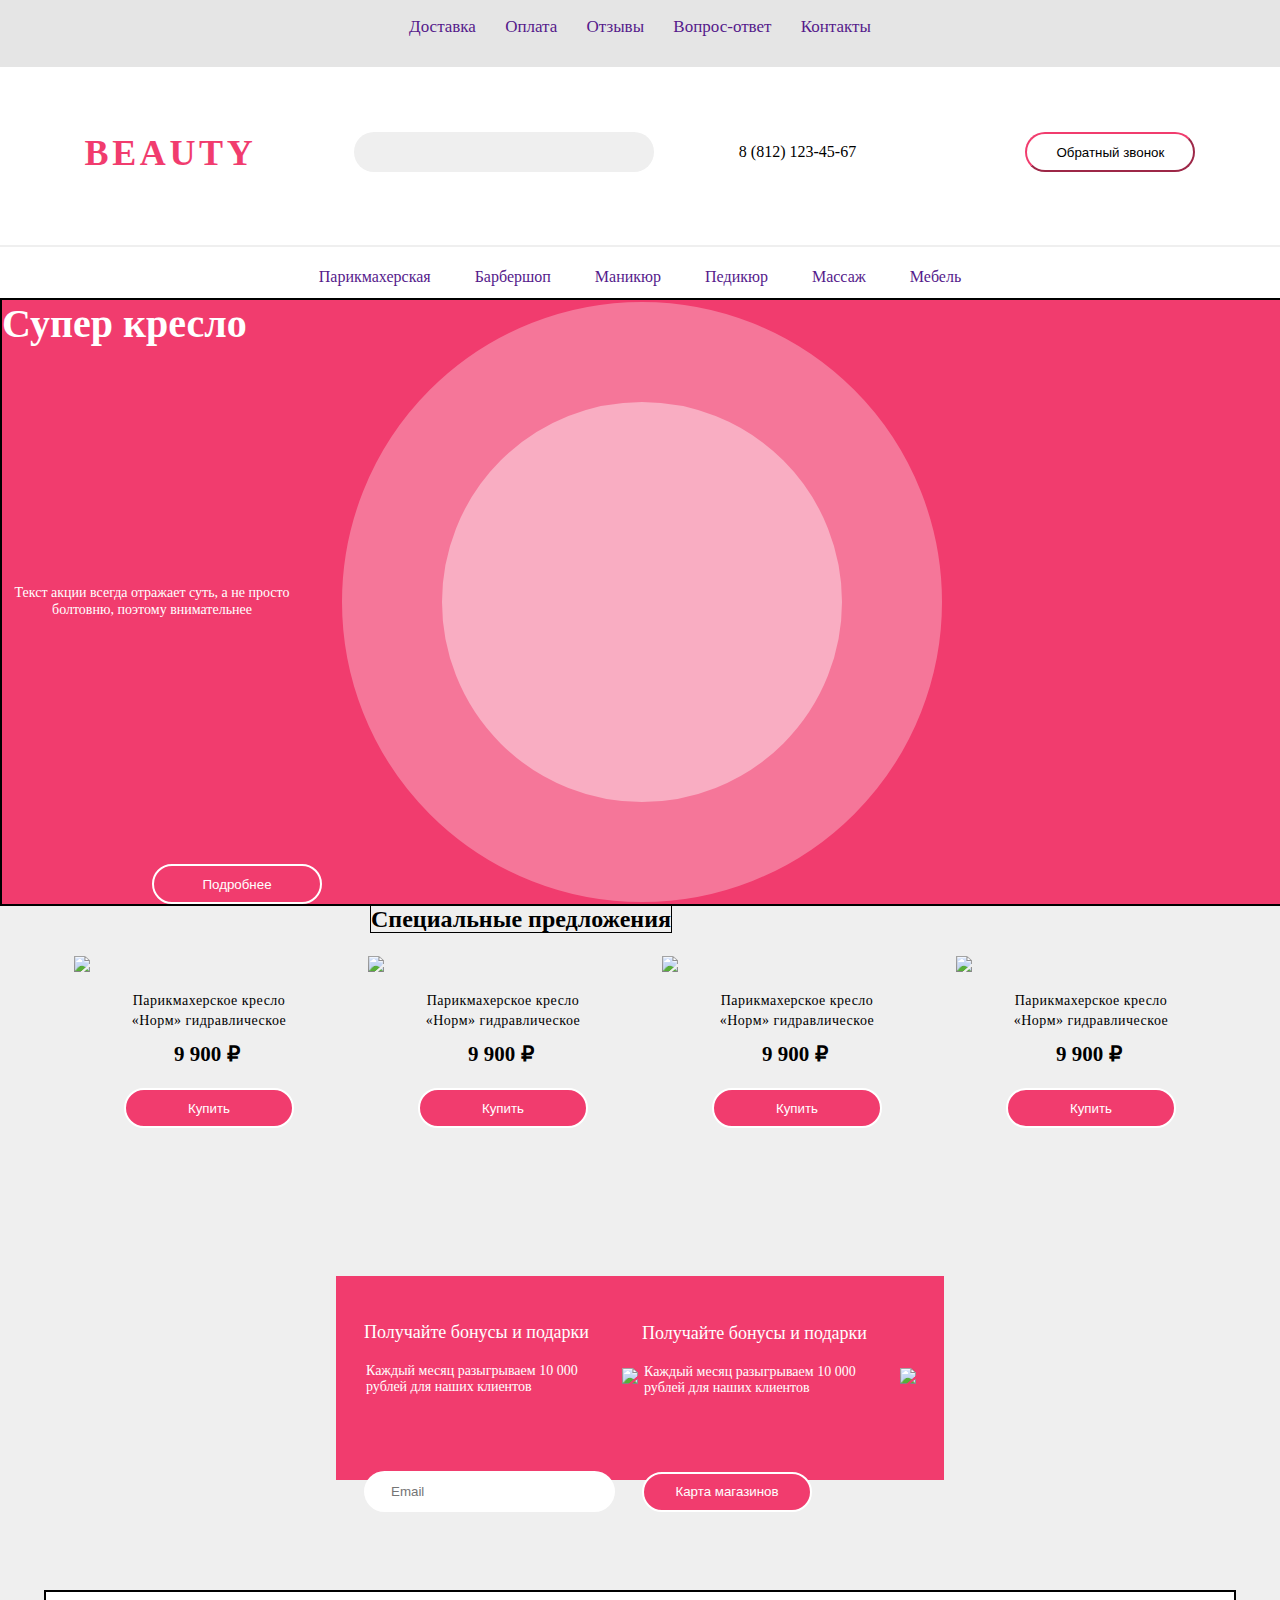
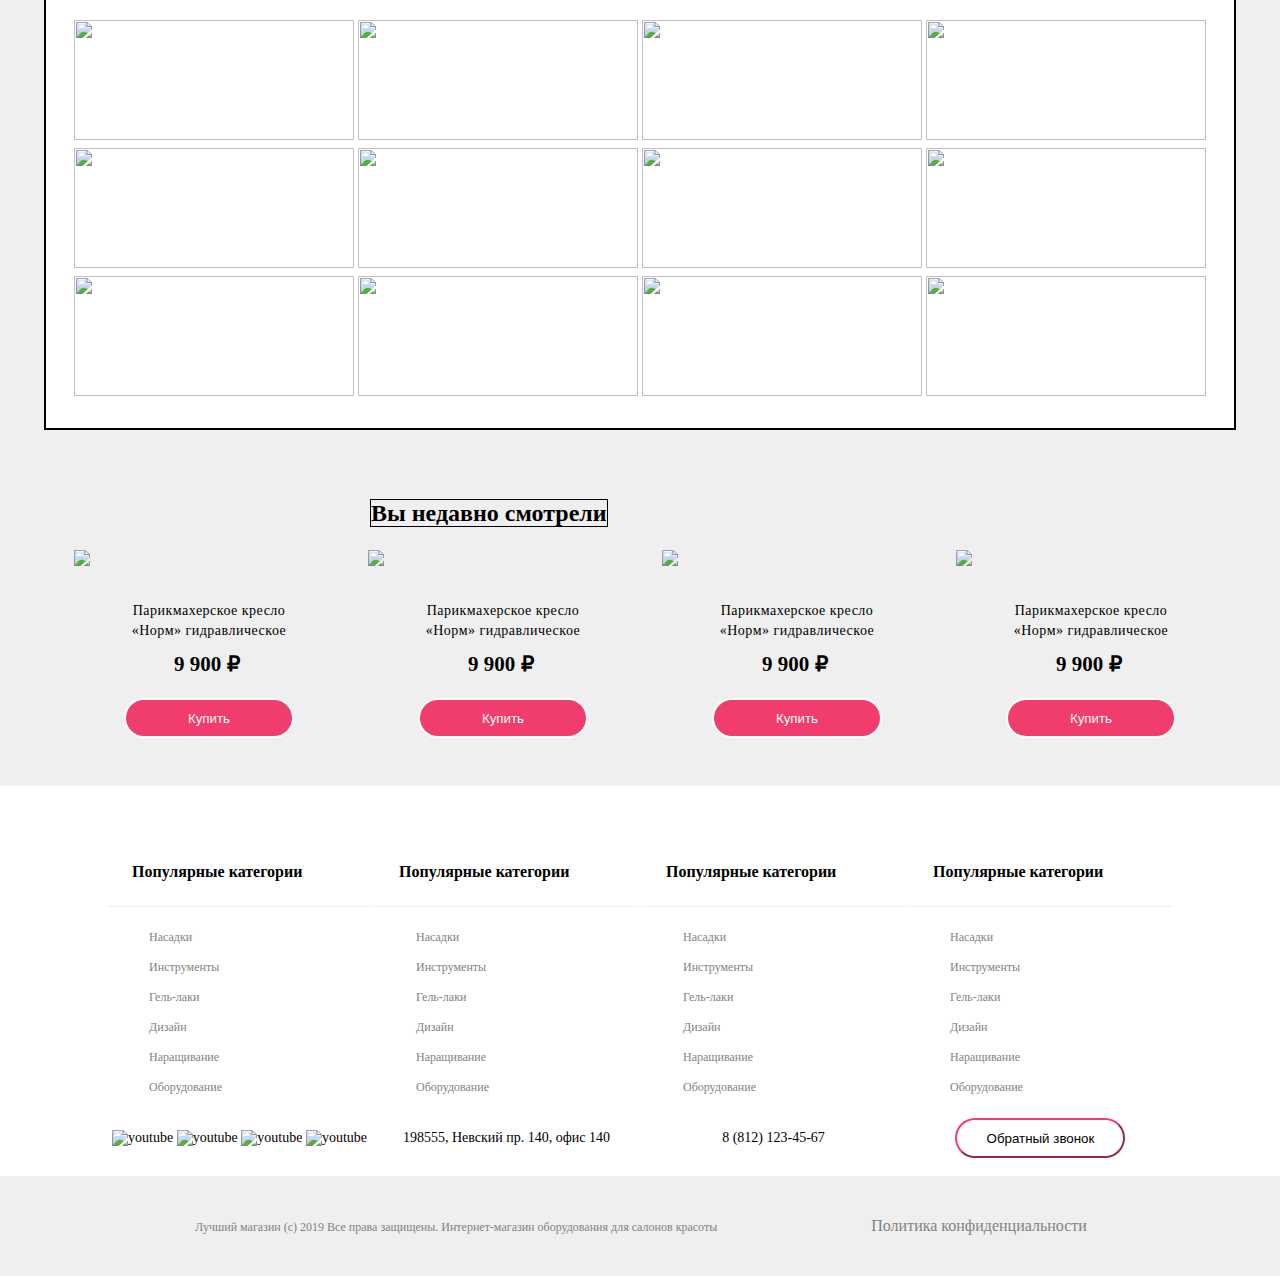
==== commit 95c4bc6f: "V2.2" ====
--- a/First task.html
+++ b/First task.html
@@ -39,8 +39,7 @@
  </div>
 <!--Space for adverting-->
  <div class="bilbord">
- 
-	<label class="titlu">Супер кресло</label>
+ 	<label class="titlu">Супер кресло</label>
 	<label class="continut">Текст акции всегда отражает суть, а не просто болтовню, поэтому внимательнее</label>
 	<button class="more">Подробнее</button>
 	<div class="imgbilbord">
@@ -48,7 +47,7 @@
  </div>
 <!--Special Offert-->
  <div class="specialoffer">
-<label class="h2">Специальные предложения</label>
+ 	<label class="h2">Специальные предложения</label>
 <!--Tabel for special offert-->
  	<table class="tab1">
 		<tr>
--- a/cssFirsttask.css
+++ b/cssFirsttask.css
@@ -55,16 +55,17 @@
 	background-image: url(https://icons.veryicon.com/png/o/miscellaneous/enterprise-service-function-icon/search-931.png);
 	background-size:100%;
 	background-repeat: no-repeat;
-	border:1px solid black;
-	position: absolute;
-	background-color: transparent; 	align-self: center;
-	margin-left: 35px;
-	
+	border:none;
+	position: relative;
+	background-color: transparent; 	
+	align-self: center;
+	left: 40px;
+		
 }
 /*Search input*/
 .search
 {	
-	width: auto;
+	width: 300px;
 	height: 40px;
 	background-color:#EFEFEF;
 	border-radius: 40px;
@@ -126,7 +127,7 @@
 /*3)Style for adverting*/
 .bilbord
 {
-	border: 1px solid black;
+	border: 2px solid black ;
 	width: 100%;
 	height: 604px;
 	background-color:#F13C6E;
@@ -138,9 +139,8 @@
 	font-weight: bold;
 	font-size: 40px;
 	color:#FFFFFF; 
-    margin-left: auto;
-    margin-right: auto;
-
+	align-items: start;
+	position: absolute;
 }
 /*Style for label information*/
 .continut
@@ -153,8 +153,8 @@
     font-family: Roboto;
     font-style: normal;
     line-height: 1.2;
-    
-    
+    align-self: center;
+    position: absolute;
 }
 /*Style for button more*/
 .more
@@ -166,15 +166,15 @@
 	border: 2px solid #FFFFFF;
 	border-radius:40px;
 	cursor:pointer;
-	margin-left: auto;
-	margin-right: auto;	
+	position: absolute;
+	align-self: end;
+	margin-left: 150px;
 }
 
 /*Settings for image adverting*/
 .imgbilbord
 {
- 	margin: auto;
-	width: 400px;
+ 	width: 400px;
 	height:400px;
 	border: 100px solid black;
 	border-radius: 50%;
@@ -183,8 +183,11 @@
 	background-size: 95%;
 	background-repeat: no-repeat;
 	background-color: #f9adc2;
+	position: relative;
+	align-self: center;
 	margin-left: auto;
 	margin-right: auto;
+
 }
 /* Finish 3)*/
 /*Style for div offert btween bilbord and footer */
@@ -193,7 +196,7 @@
 	width: 100%;
 	height: auto;
 	background-color:#EFEFEF;
-	display: block;
+	display: ;
 	margin: 0px;
 }
 /*Style for title*/
@@ -202,8 +205,8 @@
 	border: 1px solid black;
 	font-size:24px;
 	font-weight: bold;
-	margin-left: 380px;position: relative;
-	
+	margin-left: 370px;
+
 }
 /*4)Section for special offert*/
 .tab1
@@ -212,9 +215,8 @@
 	height: auto;
 	margin-left: auto;
 	margin-right: auto;
-	margin-top: 20px;
+
 	margin-bottom: 50px;
-		
 }
 /*Settings for imagine in Специальные предложения*/
 .specialimg
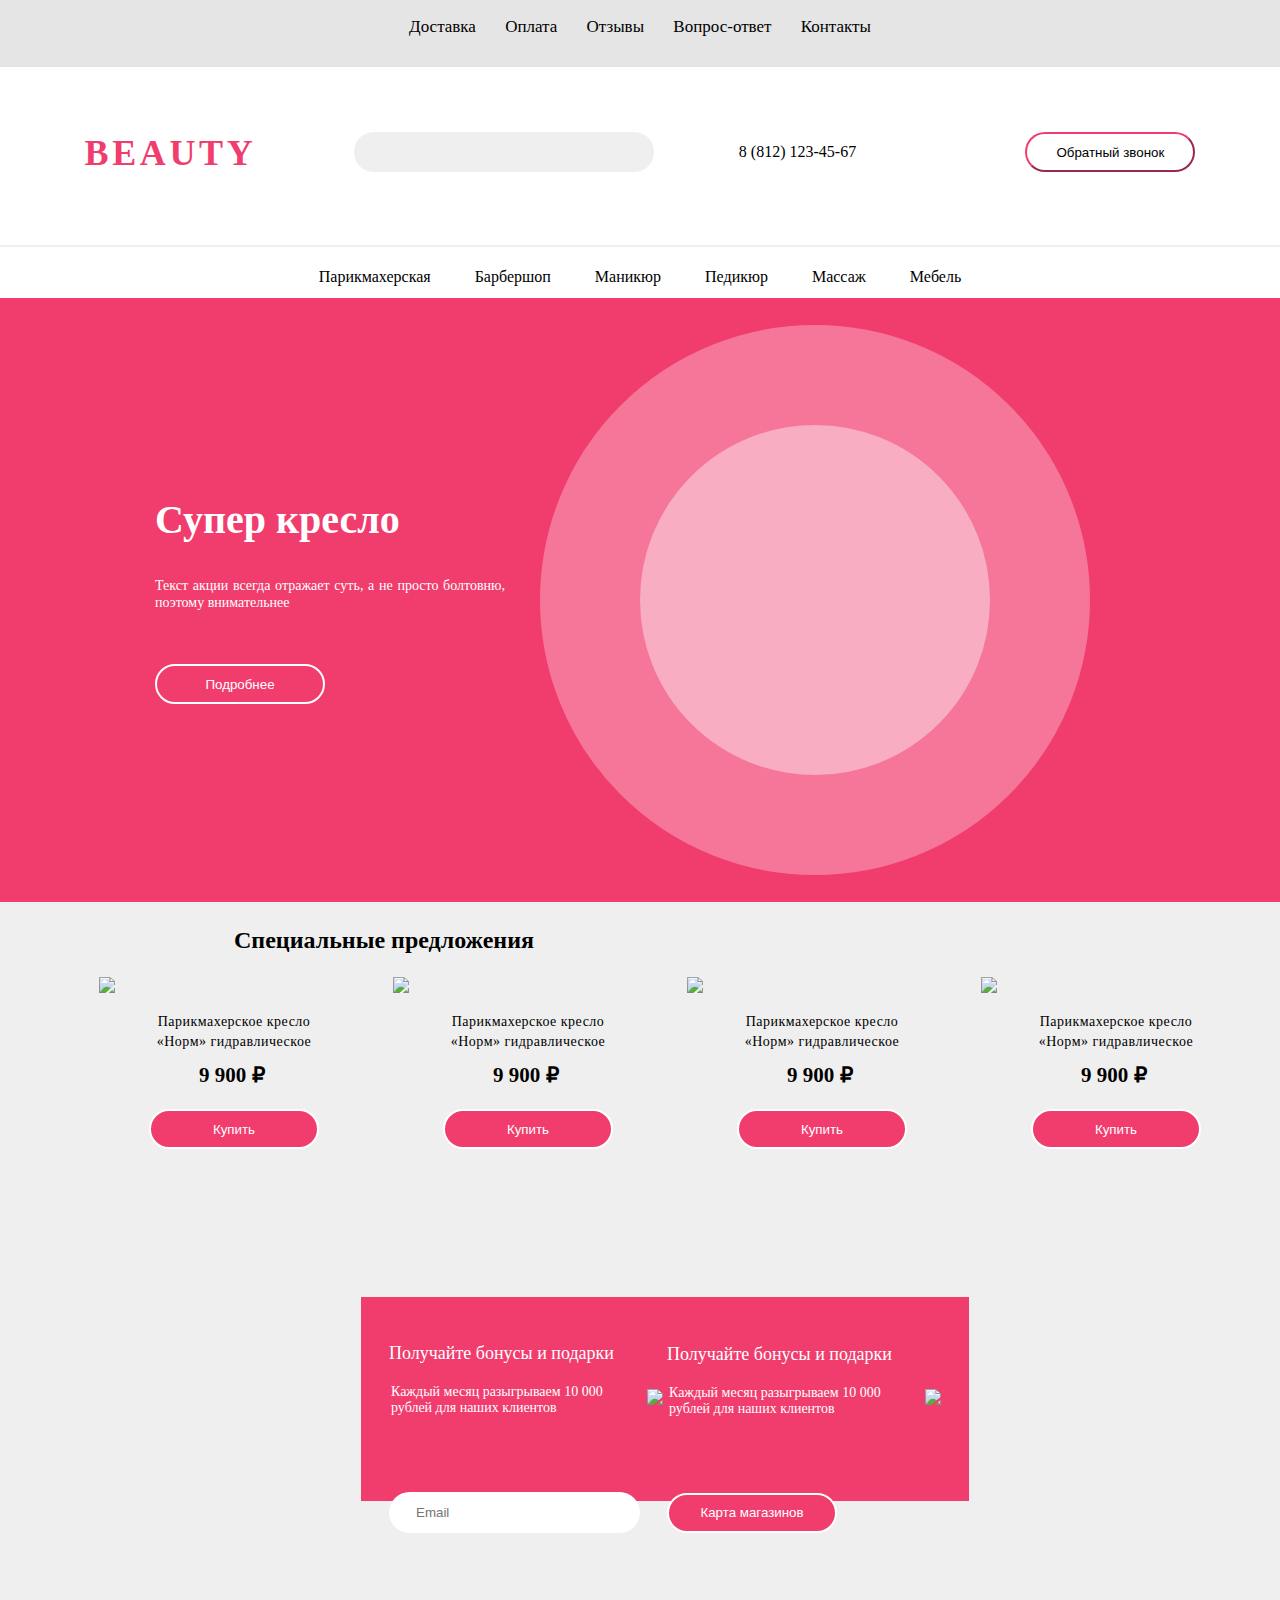
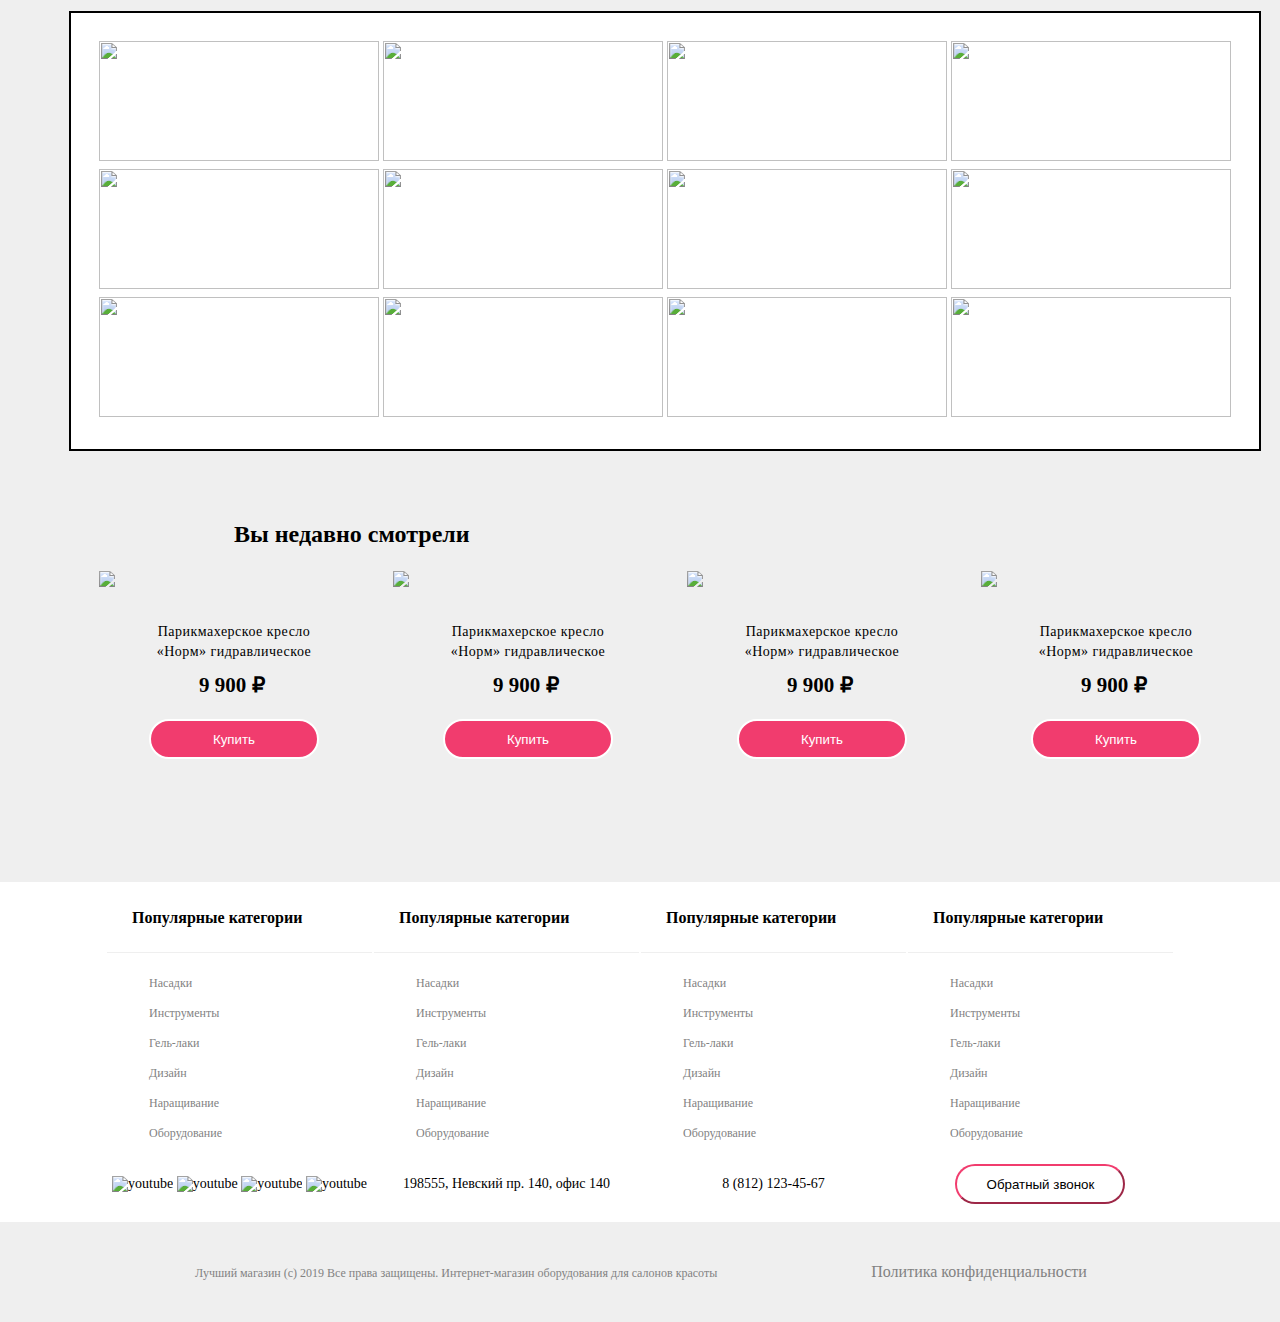
==== commit d0e46a71: "Finaly version" ====
--- a/First task.html
+++ b/First task.html
@@ -39,11 +39,15 @@
  </div>
 <!--Space for adverting-->
  <div class="bilbord">
+ 	<p>
  	<label class="titlu">Супер кресло</label>
-	<label class="continut">Текст акции всегда отражает суть, а не просто болтовню, поэтому внимательнее</label>
-	<button class="more">Подробнее</button>
+ 	<br>
+	<label class="continut">Текст акции всегда отражает суть, а не просто болтовню, поэтому внимательнее</label><br>
+	<button class="more">Подробнее</button></p>
+	<p>
 	<div class="imgbilbord">
 	</div>
+	</p>
  </div>
 <!--Special Offert-->
  <div class="specialoffer">
--- a/cssFirsttask.css
+++ b/cssFirsttask.css
@@ -5,6 +5,7 @@
 	display: block;
 	margin: 0px;
 	font-family: robot;
+	border: none;
 }
 
 /*1)Style for first menu*/
@@ -24,6 +25,7 @@
 a
 {
 	text-decoration:none;
+	color: black;
 }
 /*2) Create Second menu with search input*/
 .menu
@@ -127,34 +129,39 @@
 /*3)Style for adverting*/
 .bilbord
 {
-	border: 2px solid black ;
-	width: 100%;
-	height: 604px;
-	background-color:#F13C6E;
-	display: flex;
-}
+	border: none;
+    width: 100%;
+    height: 604px;
+    background-color: #F13C6E;
+    display:flex;
+    column-count: 2;
+    align-items: center;
+    justify-content:center;
+    padding: 30px;
+    box-sizing: border-box;
+   }
 /*Style for label title's */
 .titlu
 {
 	font-weight: bold;
 	font-size: 40px;
-	color:#FFFFFF; 
-	align-items: start;
-	position: absolute;
-}
+	color:#FFFFFF;
+	margin-bottom: 15px; 
+}	
+
 /*Style for label information*/
 .continut
 { 
-	width: 300px;
-	height: auto;
-    color:#FFFFFF; 
-    text-align: center;
+	display: block;
+	width: 350px;
+    height: auto;
+    color: #FFFFFF;
     font-size: 14px;
     font-family: Roboto;
     font-style: normal;
-    line-height: 1.2;
-    align-self: center;
-    position: absolute;
+    line-height: 1.2; 
+    margin-top: 35px;
+    text-align: justify;
 }
 /*Style for button more*/
 .more
@@ -166,27 +173,22 @@
 	border: 2px solid #FFFFFF;
 	border-radius:40px;
 	cursor:pointer;
-	position: absolute;
-	align-self: end;
-	margin-left: 150px;
+    margin-top: 35px;
 }
 
 /*Settings for image adverting*/
 .imgbilbord
 {
- 	width: 400px;
-	height:400px;
-	border: 100px solid black;
+ 	width:350px;
+	height:350px;
+	border:100px solid black;
 	border-radius: 50%;
 	border-color: #f57699;
 	background-image: url("https://www.pngall.com/wp-content/uploads/11/Office-Chair-PNG-Images.png");
 	background-size: 95%;
 	background-repeat: no-repeat;
 	background-color: #f9adc2;
-	position: relative;
-	align-self: center;
-	margin-left: auto;
-	margin-right: auto;
+	margin: 35px;
 
 }
 /* Finish 3)*/
@@ -196,17 +198,25 @@
 	width: 100%;
 	height: auto;
 	background-color:#EFEFEF;
-	display: ;
+	display: block;
 	margin: 0px;
+	padding: 25px;
+
 }
 /*Style for title*/
 .h2
 {
-	border: 1px solid black;
+	display: block;
+	width: 350px;
+	height: auto;
+	border: none;
 	font-size:24px;
 	font-weight: bold;
-	margin-left: 370px;
-
+    margin-right: auto;
+    margin-left: auto;
+    padding-right: 40%;
+
+    
 }
 /*4)Section for special offert*/
 .tab1
@@ -215,7 +225,6 @@
 	height: auto;
 	margin-left: auto;
 	margin-right: auto;
-
 	margin-bottom: 50px;
 }
 /*Settings for imagine in Специальные предложения*/
